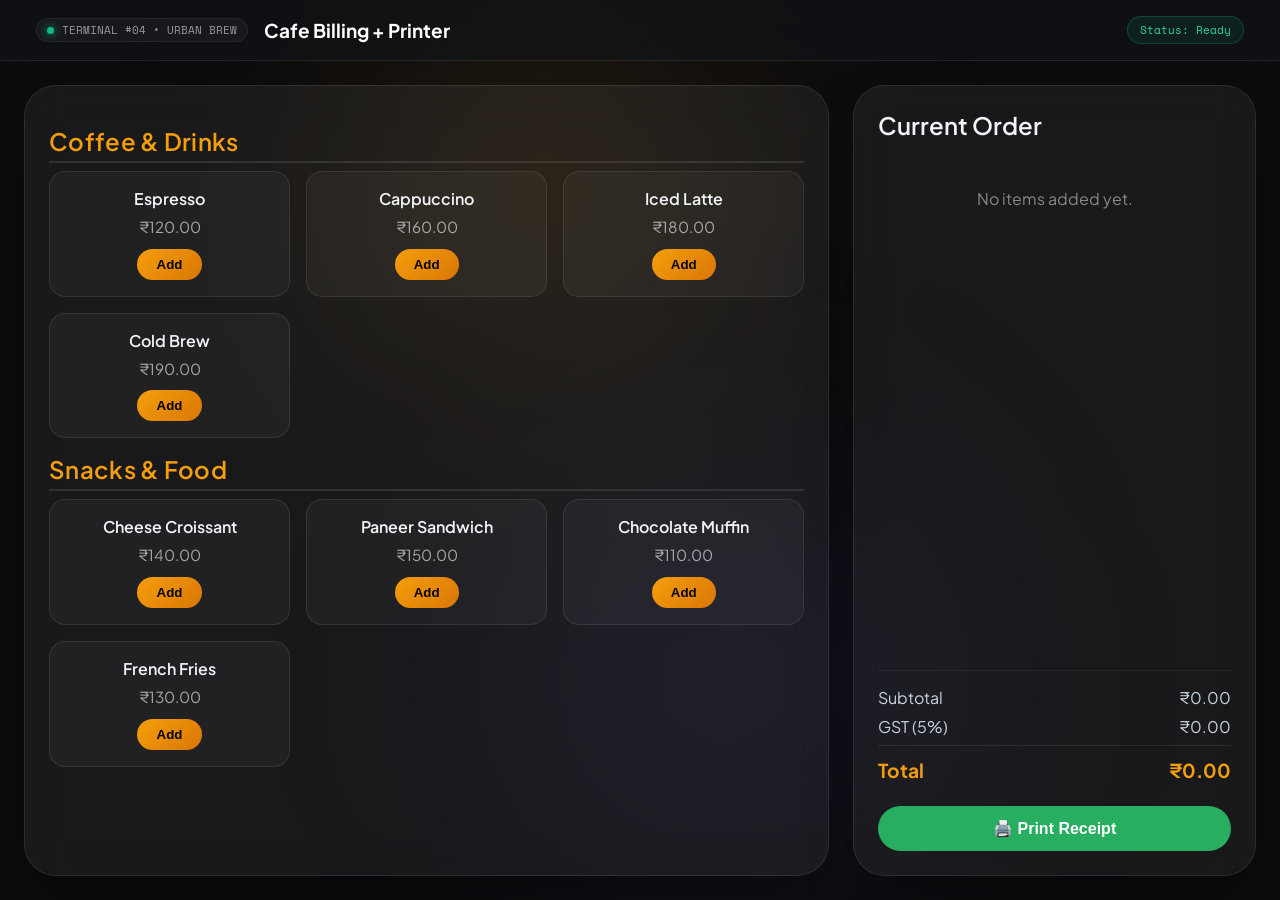
==== index.html @ a2a3bee0 "Add thermal printer simulation for receipt printing - Implemented receipt display and printing funct" ====
<!DOCTYPE html>
<html lang="en">
<head>
  <meta charset="UTF-8" />
  <meta name="viewport" content="width=device-width, initial-scale=1.0" />
  <title>Cafe Billing + Thermal Printer</title>
  <link rel="preconnect" href="https://fonts.googleapis.com" />
  <link rel="preconnect" href="https://fonts.gstatic.com" crossorigin />
  <link href="https://fonts.googleapis.com/css2?family=Courier+Prime:ital,wght@0,400;0,700;1,400&family=Plus+Jakarta+Sans:wght@400;500;600;700&family=Space+Mono:ital,wght@0,400;0,700;1,400&display=swap" rel="stylesheet" />
  <style>
    /* ===== ORIGINAL DARK GLASS THEME (from thermal printer) ===== */
    :root {
      --bg-deep: #0c0c0e;
      --glass-bg-card: rgba(255, 255, 255, 0.055);
      --glass-border: rgba(255, 255, 255, 0.09);
      --glass-border-highlight: rgba(255, 255, 255, 0.18);
      --glass-blur: blur(20px);

      --printer-surface-top: #282c37;
      --printer-surface-bottom: #14161d;
      --printer-accent-bezel: rgba(255, 255, 255, 0.12);
      --printer-slot-dark: #060709;

      --led-green: #10b981;
      --led-red: #ef4444;
      --led-amber: #f59e0b;

      --paper-bg: #fdfdfb;
      --paper-ink: #111827;
      --paper-ink-faint: #4b5563;
      --paper-width: 320px;
      --paper-shadow: 0 20px 40px -10px rgba(0, 0, 0, 0.6), 0 6px 12px rgba(0, 0, 0, 0.3);

      --accent-amber: #f59e0b;
      --accent-amber-glow: 0 10px 28px rgba(245, 158, 11, 0.28);

      --font-sans: 'Plus Jakarta Sans', sans-serif;
      --font-mono: 'Space Mono', monospace;
      --font-receipt: 'Courier Prime', 'Space Mono', monospace;
    }

    * {
      box-sizing: border-box;
      margin: 0;
      padding: 0;
    }

    html,
    body {
      width: 100%;
      min-height: 100%;
      background-color: var(--bg-deep);
      color: #f8fafc;
      font-family: var(--font-sans);
      overflow-x: hidden;
    }

    /* ===== LAYOUT ===== */
    .pos-app-container {
      min-height: 100vh;
      display: flex;
      flex-direction: column;
      background-color: var(--bg-deep);
      position: relative;
      overflow: hidden;
    }

    .ambient-glow-mesh {
      position: absolute;
      border-radius: 9999px;
      pointer-events: none;
      z-index: 0;
      filter: blur(130px);
    }
    .ambient-amber {
      top: -100px;
      left: 20%;
      width: 580px;
      height: 580px;
      background: radial-gradient(circle, rgba(245, 158, 11, 0.16) 0%, transparent 70%);
    }
    .ambient-indigo {
      bottom: -80px;
      right: 20%;
      width: 600px;
      height: 600px;
      background: radial-gradient(circle, rgba(99, 102, 241, 0.14) 0%, transparent 70%);
    }

    /* ===== HEADER ===== */
    .pos-header {
      position: relative;
      display: flex;
      align-items: center;
      justify-content: space-between;
      padding: 16px 36px;
      background: rgba(18, 20, 26, 0.55);
      backdrop-filter: var(--glass-blur);
      -webkit-backdrop-filter: var(--glass-blur);
      border-bottom: 1px solid var(--glass-border);
      z-index: 40;
      flex-wrap: wrap;
      gap: 8px;
    }
    .pos-brand {
      display: flex;
      align-items: center;
      gap: 16px;
      flex-wrap: wrap;
    }
    .terminal-badge {
      display: inline-flex;
      align-items: center;
      gap: 8px;
      font-family: var(--font-mono);
      font-size: 10.5px;
      color: rgba(255, 255, 255, 0.55);
      background: rgba(255, 255, 255, 0.04);
      padding: 3px 10px;
      border-radius: 99px;
      border: 1px solid rgba(255, 255, 255, 0.06);
    }
    .pulse-indicator {
      width: 7px;
      height: 7px;
      border-radius: 50%;
      background-color: var(--led-green);
      box-shadow: 0 0 10px var(--led-green);
      transition: background-color 0.3s, box-shadow 0.3s;
    }
    .pulse-indicator.printing {
      background-color: var(--led-amber);
      box-shadow: 0 0 14px var(--led-amber);
      animation: pulse-amber 0.5s infinite alternate;
    }
    @keyframes pulse-amber {
      0% { opacity: 0.4; transform: scale(0.8); }
      100% { opacity: 1; transform: scale(1.2); }
    }

    .pos-title {
      font-size: 19px;
      font-weight: 700;
      color: #ffffff;
    }
    .header-status-pill {
      font-family: var(--font-mono);
      font-size: 11px;
      color: #34d399;
      background: rgba(16, 185, 129, 0.1);
      border: 1px solid rgba(16, 185, 129, 0.25);
      padding: 5px 12px;
      border-radius: 99px;
      white-space: nowrap;
    }

    /* ===== MAIN WORKSPACE (two columns) ===== */
    .pos-workspace {
      position: relative;
      flex: 1;
      display: grid;
      grid-template-columns: 2fr 1fr;
      gap: 1.5rem;
      padding: 1.5rem;
      z-index: 10;
      overflow: hidden;
    }

    /* ----- MENU SECTION (glass card) ----- */
    .menu-section {
      background: var(--glass-bg-card);
      backdrop-filter: var(--glass-blur);
      -webkit-backdrop-filter: var(--glass-blur);
      border: 1px solid var(--glass-border);
      border-radius: 32px;
      padding: 1.5rem;
      box-shadow: 0 25px 60px -20px rgba(0, 0, 0, 0.5);
      overflow-y: auto;
    }

    .category-title {
      margin: 1rem 0 0.5rem 0;
      color: var(--accent-amber);
      border-bottom: 2px solid rgba(255, 255, 255, 0.1);
      padding-bottom: 0.3rem;
      font-weight: 600;
      letter-spacing: 0.3px;
    }

    .menu-grid {
      display: grid;
      grid-template-columns: repeat(auto-fill, minmax(180px, 1fr));
      gap: 1rem;
      margin-top: 0.5rem;
    }

    .menu-card {
      background: rgba(255, 255, 255, 0.04);
      border: 1px solid var(--glass-border);
      border-radius: 16px;
      padding: 1rem;
      text-align: center;
      transition: transform 0.2s, box-shadow 0.2s, background 0.2s;
    }
    .menu-card:hover {
      transform: translateY(-2px);
      background: rgba(255, 255, 255, 0.08);
      box-shadow: 0 4px 20px rgba(0, 0, 0, 0.3);
    }
    .item-name {
      font-weight: 600;
      margin-bottom: 0.5rem;
      color: #f1f5f9;
    }
    .item-price {
      color: rgba(255, 255, 255, 0.6);
      font-size: 0.95rem;
      margin-bottom: 0.8rem;
    }
    .btn-add {
      background: linear-gradient(135deg, #f59e0b 0%, #d97706 100%);
      color: #000;
      border: none;
      padding: 0.5rem 1.2rem;
      border-radius: 99px;
      cursor: pointer;
      font-weight: 700;
      transition: transform 0.15s, filter 0.2s;
    }
    .btn-add:hover {
      transform: scale(1.04);
      filter: brightness(1.1);
    }

    /* ----- BILLING SECTION (glass card) ----- */
    .billing-section {
      background: var(--glass-bg-card);
      backdrop-filter: var(--glass-blur);
      -webkit-backdrop-filter: var(--glass-blur);
      border: 1px solid var(--glass-border);
      border-radius: 32px;
      padding: 1.5rem;
      box-shadow: 0 25px 60px -20px rgba(0, 0, 0, 0.5);
      display: flex;
      flex-direction: column;
    }

    .billing-section h2 {
      color: #f1f5f9;
      font-weight: 600;
      margin-bottom: 0.5rem;
    }

    .cart-list {
      flex: 1;
      overflow-y: auto;
      margin-top: 0.5rem;
      border-bottom: 1px solid rgba(255, 255, 255, 0.06);
      padding-bottom: 0.5rem;
    }
    .cart-item {
      display: flex;
      justify-content: space-between;
      align-items: center;
      margin-bottom: 0.8rem;
      color: #e2e8f0;
    }
    .qty-controls button {
      background: rgba(255, 255, 255, 0.08);
      border: 1px solid rgba(255, 255, 255, 0.1);
      width: 28px;
      height: 28px;
      border-radius: 6px;
      cursor: pointer;
      font-weight: bold;
      color: #f1f5f9;
      transition: background 0.2s;
    }
    .qty-controls button:hover {
      background: rgba(255, 255, 255, 0.18);
    }
    .qty-controls span {
      margin: 0 0.5rem;
      font-weight: 600;
    }

    .summary {
      padding-top: 1rem;
    }
    .summary-row {
      display: flex;
      justify-content: space-between;
      margin-bottom: 0.5rem;
      color: #cbd5e1;
    }
    .summary-row.total {
      font-weight: 700;
      font-size: 1.2rem;
      color: var(--accent-amber);
      border-top: 1px solid rgba(255, 255, 255, 0.08);
      padding-top: 0.8rem;
      margin-top: 0.5rem;
    }

    .btn-checkout {
      width: 100%;
      background: #27ae60;
      color: white;
      border: none;
      padding: 0.8rem;
      border-radius: 99px;
      font-size: 1rem;
      font-weight: 700;
      cursor: pointer;
      margin-top: 1rem;
      transition: transform 0.15s, filter 0.2s;
    }
    .btn-checkout:hover {
      transform: scale(1.02);
      filter: brightness(1.1);
    }

    /* ===== PRINTER MODAL (overlay) ===== */
    .printer-modal {
      display: none;
      position: fixed;
      top: 0; left: 0;
      width: 100%; height: 100%;
      background: rgba(0, 0, 0, 0.75);
      backdrop-filter: blur(10px);
      justify-content: center;
      align-items: center;
      z-index: 1000;
      padding: 20px;
    }
    .printer-modal.active {
      display: flex;
    }

    .printer-modal-content {
      position: relative;
      max-width: 560px;
      width: 100%;
      background: var(--glass-bg-card);
      backdrop-filter: var(--glass-blur);
      border: 1px solid var(--glass-border);
      border-radius: 32px;
      padding: 24px 20px 32px;
      box-shadow: 0 30px 60px rgba(0, 0, 0, 0.8);
      display: flex;
      flex-direction: column;
      align-items: center;
      gap: 20px;
    }

    .printer-modal-close {
      align-self: flex-end;
      background: none;
      border: none;
      color: rgba(255,255,255,0.5);
      font-size: 24px;
      cursor: pointer;
      transition: color 0.2s;
      padding: 4px 10px;
    }
    .printer-modal-close:hover {
      color: #fff;
    }

    /* ===== THERMAL PRINTER HARDWARE (copied from original) ===== */
    .printer-scene {
      position: relative;
      display: flex;
      flex-direction: column;
      align-items: center;
      width: 100%;
    }
    .counter-shadow {
      position: absolute;
      top: 190px;
      width: 440px;
      height: 80px;
      background: radial-gradient(ellipse at center, rgba(0, 0, 0, 0.75) 0%, transparent 70%);
      z-index: 1;
    }

    .thermal-printer {
      position: relative;
      width: 410px;
      max-width: 100%;
      background: linear-gradient(145deg, var(--printer-surface-top) 0%, #1e2129 35%, var(--printer-surface-bottom) 100%);
      border-radius: 28px 28px 14px 14px;
      box-shadow: 0 25px 60px -10px rgba(0, 0, 0, 0.8);
      border: 1px solid var(--printer-accent-bezel);
      z-index: 10;
      transition: transform 0.05s;
    }
    .thermal-printer.is-vibrating {
      animation: printer-vibrate 0.06s infinite alternate ease-in-out;
    }
    @keyframes printer-vibrate {
      0% { transform: translate(0, 0); }
      50% { transform: translate(-0.5px, 0.5px); }
      100% { transform: translate(0.5px, -0.5px); }
    }

    .printer-top-lid {
      display: flex;
      align-items: center;
      justify-content: space-between;
      padding: 16px 24px 12px 24px;
      background: linear-gradient(180deg, rgba(255, 255, 255, 0.08) 0%, rgba(0, 0, 0, 0.4) 100%);
      border-radius: 26px 26px 0 0;
      border-bottom: 2px solid rgba(0, 0, 0, 0.6);
    }
    .printer-brand-logo {
      display: flex;
      flex-direction: column;
      gap: 1px;
    }
    .brand-name {
      font-family: var(--font-mono);
      font-size: 13px;
      font-weight: 700;
      color: #ffffff;
      letter-spacing: 0.5px;
    }
    .model-name {
      font-size: 8.5px;
      color: rgba(255, 255, 255, 0.45);
      letter-spacing: 0.3px;
    }
    .lid-release-latch {
      width: 34px;
      height: 12px;
      background: #334155;
      border-radius: 4px;
      border: 1px solid rgba(255, 255, 255, 0.15);
      cursor: pointer;
      transition: background 0.2s;
    }
    .lid-release-latch:hover {
      background: #475569;
    }

    .printer-dashboard-strip {
      display: flex;
      align-items: center;
      justify-content: space-between;
      padding: 10px 24px;
      background: rgba(0, 0, 0, 0.4);
      border-bottom: 1px solid rgba(255, 255, 255, 0.06);
    }
    .led-cluster {
      display: flex;
      align-items: center;
      gap: 16px;
    }
    .led-unit {
      display: flex;
      align-items: center;
      gap: 6px;
    }
    .led-bulb {
      width: 9px;
      height: 9px;
      border-radius: 50%;
      background: #1f242e;
      transition: background 0.25s, box-shadow 0.25s;
      flex-shrink: 0;
    }
    .led-bulb.led-power.active {
      background: var(--led-green);
      box-shadow: 0 0 12px var(--led-green);
    }
    .led-bulb.led-power.printing {
      animation: led-flash 0.3s infinite alternate;
    }
    @keyframes led-flash {
      0% { background: #10b981; box-shadow: 0 0 14px var(--led-green); }
      100% { background: #064e3b; box-shadow: none; }
    }
    .led-bulb.led-paper.active {
      background: var(--led-amber);
      box-shadow: 0 0 12px var(--led-amber);
    }
    .led-bulb.led-error.active {
      background: var(--led-red);
      box-shadow: 0 0 12px var(--led-red);
    }
    .led-label,
    .status-feed-rate {
      font-family: var(--font-mono);
      font-size: 8.5px;
      color: rgba(255, 255, 255, 0.45);
    }

    .printer-mouth-assembly {
      position: relative;
      width: 100%;
      background: #08090c;
      padding-bottom: 12px;
      border-bottom: 2px solid rgba(255, 255, 255, 0.06);
    }
    .metallic-cutter-bar {
      width: calc(100% - 32px);
      margin: 0 auto;
      height: 6px;
      background: linear-gradient(180deg, #94a3b8 0%, #334155 100%);
      border-radius: 1px;
    }
    .cutter-teeth {
      width: 100%;
      height: 2px;
      background: repeating-linear-gradient(90deg, #cbd5e1 0, #cbd5e1 2px, transparent 2px, transparent 4px);
    }
    .printer-slot-slit {
      width: calc(100% - 40px);
      margin: 0 auto;
      height: 10px;
      background: var(--printer-slot-dark);
      border-radius: 0 0 2px 2px;
    }
    .thermal-scanline {
      position: absolute;
      top: 6px;
      left: 24px;
      right: 24px;
      height: 3px;
      background: linear-gradient(90deg, transparent 0%, #38bdf8 50%, transparent 100%);
      opacity: 0;
      transition: opacity 0.15s ease;
      border-radius: 2px;
      pointer-events: none;
    }
    .thermal-scanline.active {
      opacity: 1;
      animation: scanline-sweep 0.35s infinite alternate ease-in-out;
    }
    @keyframes scanline-sweep {
      0% { transform: scaleX(0.7); opacity: 0.6; }
      100% { transform: scaleX(1); opacity: 1; }
    }

    .paper-feed-viewport {
      position: relative;
      width: 100%;
      display: flex;
      justify-content: center;
      z-index: 12;
      margin-top: -6px;
      min-height: 20px;
    }

    /* ===== THERMAL RECEIPT ===== */
    .thermal-receipt {
      position: relative;
      width: var(--paper-width);
      max-width: calc(100% - 8px);
      background-color: var(--paper-bg);
      background-image: repeating-linear-gradient(0deg, transparent, transparent 1px, rgba(0, 0, 0, 0.02) 1px, rgba(0, 0, 0, 0.02) 2px),
                        linear-gradient(to bottom, #ffffff 0%, #fdfdfb 8%, #f8f6f0 95%, #f2eee6 100%);
      color: var(--paper-ink);
      font-family: var(--font-receipt);
      box-shadow: var(--paper-shadow);
      border-radius: 0 0 4px 4px;
      overflow: hidden;
      max-height: 0;
      opacity: 0;
      transform: translateY(10px) scale(0.98);
      transition: max-height 0.9s cubic-bezier(0.34, 1.2, 0.64, 1),
                  opacity 0.7s ease-out,
                  transform 0.7s ease-out;
      cursor: pointer;
      will-change: max-height, opacity, transform;
    }
    .thermal-receipt.is-emerging {
      max-height: 900px;
      opacity: 1;
      transform: translateY(0) scale(1);
    }
    .thermal-receipt.is-complete {
      max-height: 900px;
      opacity: 1;
      transform: translateY(0) scale(1);
    }
    .thermal-receipt.torn-away {
      animation: receipt-tear-drop 0.75s cubic-bezier(0.25, 1, 0.5, 1) forwards;
    }
    @keyframes receipt-tear-drop {
      0% { transform: translateY(0) rotate(0deg) scale(1); opacity: 1; max-height: 900px; }
      100% { transform: translateY(260px) rotate(12deg) scale(0.92); opacity: 0; max-height: 0; }
    }

    .receipt-perforated-edge {
      width: 100%;
      height: 10px;
      flex-shrink: 0;
    }
    .perforation-svg {
      width: 100%;
      height: 100%;
      display: block;
    }

    .receipt-body {
      padding: 16px 18px 24px 18px;
      font-size: 11.5px;
      line-height: 1.45;
      background: var(--paper-bg);
    }

    .receipt-header {
      text-align: center;
    }
    .ascii-cup-art {
      font-family: var(--font-mono);
      font-size: 9px;
      white-space: pre;
      line-height: 1.2;
      color: #1f2937;
      margin-bottom: 2px;
    }
    .cafe-receipt-name {
      font-size: 13.5px;
      font-weight: 700;
      letter-spacing: 0.3px;
    }
    .receipt-tagline,
    .receipt-address,
    .receipt-contact {
      font-size: 9.5px;
      color: var(--paper-ink-faint);
    }
    .receipt-tagline {
      font-style: italic;
    }

    .receipt-divider {
      text-align: center;
      font-family: var(--font-mono);
      font-size: 11px;
      margin: 8px 0;
      color: #374151;
      letter-spacing: 0.5px;
    }
    .receipt-divider.double-divider,
    .receipt-divider.bold-divider {
      font-weight: 700;
    }

    .receipt-meta,
    .receipt-calculations,
    .receipt-payment,
    .receipt-items-list {
      display: flex;
      flex-direction: column;
      gap: 4px;
    }
    .meta-row,
    .calc-row,
    .pay-row,
    .receipt-items-header {
      display: flex;
      justify-content: space-between;
    }
    .receipt-items-header {
      font-weight: 700;
      font-size: 10.5px;
      text-transform: uppercase;
      letter-spacing: 0.3px;
    }
    .receipt-line-item {
      display: flex;
      justify-content: space-between;
      align-items: flex-start;
    }
    .item-details {
      flex: 1;
      padding: 0 8px;
      display: flex;
      flex-direction: column;
    }
    .item-name {
      font-weight: 600;
    }
    .item-modifiers {
      font-size: 9.5px;
      color: var(--paper-ink-faint);
      font-style: italic;
    }
    .col-qty {
      min-width: 28px;
      font-weight: 600;
    }
    .col-price {
      font-weight: 600;
      text-align: right;
      min-width: 48px;
    }
    .col-desc {
      flex: 1;
      padding: 0 8px;
    }

    .total-row {
      font-size: 13.5px;
      font-weight: 700;
    }
    .total-value {
      font-size: 14px;
    }

    .receipt-perks,
    .receipt-footer {
      text-align: center;
      margin-top: 8px;
    }
    .receipt-perks p {
      font-size: 10px;
      margin: 2px 0;
    }
    .loyalty-points {
      color: #b45309;
      font-weight: 600;
      font-size: 10.5px !important;
      margin-top: 4px !important;
    }
    .thank-you-note {
      font-weight: 700;
      font-size: 12px;
      letter-spacing: 0.5px;
    }
    .survey-prompt {
      font-size: 9.5px;
      color: var(--paper-ink-faint);
    }

    .thermal-barcode-wrap {
      display: flex;
      flex-direction: column;
      align-items: center;
      margin: 6px 0 4px;
    }
    .thermal-barcode {
      display: flex;
      height: 36px;
      gap: 2px;
      background: #ffffff;
      padding: 0 8px;
      align-items: center;
    }
    .thermal-barcode .bar {
      background: #000000;
      height: 30px;
    }
    .thermal-barcode .bar.b1 { width: 1.5px; }
    .thermal-barcode .bar.b2 { width: 3px; }
    .thermal-barcode .bar.b3 { width: 4.5px; }
    .thermal-barcode .bar.b4 { width: 6px; }
    .barcode-numbers {
      font-family: var(--font-mono);
      font-size: 9px;
      letter-spacing: 2px;
      margin-top: 2px;
    }

    .cut-indicator-line {
      font-size: 10px;
      color: #9ca3af;
      margin-top: 6px;
      font-family: var(--font-mono);
      letter-spacing: 1px;
    }

    .tear-prompt-overlay {
      position: absolute;
      bottom: 16px;
      left: 0;
      right: 0;
      display: flex;
      justify-content: center;
      opacity: 0;
      transition: opacity 0.4s ease;
      pointer-events: none;
      z-index: 5;
    }
    .thermal-receipt.is-complete .tear-prompt-overlay {
      opacity: 1;
      pointer-events: auto;
    }
    .tear-pill {
      background: rgba(15, 23, 42, 0.92);
      color: #f8fafc;
      padding: 6px 16px;
      border-radius: 99px;
      font-size: 11px;
      font-family: var(--font-sans);
      backdrop-filter: blur(6px);
      border: 1px solid rgba(255, 255, 255, 0.12);
      box-shadow: 0 4px 16px rgba(0, 0, 0, 0.3);
      transition: transform 0.2s;
    }
    .thermal-receipt.is-complete .tear-pill:hover {
      transform: scale(1.04);
      background: rgba(30, 41, 59, 0.95);
    }

    .printer-bottom-housing {
      display: flex;
      align-items: center;
      justify-content: space-between;
      padding: 12px 24px;
      background: rgba(0, 0, 0, 0.5);
      border-radius: 0 0 14px 14px;
    }
    .air-vents {
      display: flex;
      gap: 6px;
    }
    .air-vents span {
      width: 14px;
      height: 3px;
      background: rgba(0, 0, 0, 0.8);
      border-radius: 1px;
    }
    .power-switch-indicator {
      font-family: var(--font-mono);
      font-size: 9.5px;
      color: rgba(255, 255, 255, 0.45);
      display: flex;
      align-items: center;
      gap: 6px;
    }
    .switch-dot {
      width: 6px;
      height: 6px;
      border-radius: 50%;
      background: #10b981;
      display: inline-block;
      box-shadow: 0 0 8px rgba(16, 185, 129, 0.4);
    }

    /* ===== RESPONSIVE ===== */
    @media (max-width: 768px) {
      .pos-workspace {
        grid-template-columns: 1fr;
        gap: 1rem;
        padding: 1rem;
      }
      .menu-grid {
        grid-template-columns: repeat(auto-fill, minmax(140px, 1fr));
      }
    }
    @media (max-width: 600px) {
      .pos-header {
        padding: 12px 16px;
      }
      .pos-title {
        font-size: 16px;
      }
      .terminal-badge {
        font-size: 9px;
        padding: 2px 8px;
      }
      .printer-stage-area {
        padding: 20px 12px;
        border-radius: 20px;
      }
      .thermal-printer {
        width: 100%;
        border-radius: 18px 18px 10px 10px;
      }
      .printer-top-lid {
        padding: 12px 14px 10px 14px;
        border-radius: 18px 18px 0 0;
      }
      .printer-dashboard-strip {
        padding: 8px 14px;
        flex-wrap: wrap;
        gap: 4px;
      }
      .printer-mouth-assembly {
        padding-bottom: 8px;
      }
      .printer-bottom-housing {
        padding: 10px 14px;
        border-radius: 0 0 10px 10px;
      }
      .receipt-body {
        padding: 12px 12px 18px 12px;
        font-size: 10.5px;
      }
      .cafe-receipt-name {
        font-size: 12px;
      }
      .counter-shadow {
        width: 100%;
        top: 160px;
      }
      .brand-name {
        font-size: 11px;
      }
      .model-name {
        font-size: 7px;
      }
      .led-cluster {
        gap: 10px;
      }
      .paper-feed-viewport {
        min-height: 10px;
      }
      .thermal-receipt {
        width: 100%;
        max-width: calc(100% - 4px);
      }
      .receipt-divider {
        font-size: 10px;
        margin: 6px 0;
      }
      .total-row {
        font-size: 12px;
      }
      .header-status-pill {
        font-size: 9px;
        padding: 3px 10px;
      }
    }
    @media (max-width: 420px) {
      .pos-header {
        flex-direction: column;
        align-items: stretch;
        gap: 6px;
      }
      .pos-brand {
        justify-content: center;
      }
      .header-status-pill {
        text-align: center;
      }
      .printer-stage-area {
        padding: 14px 8px;
      }
      .receipt-body {
        padding: 10px 10px 14px 10px;
        font-size: 9.5px;
      }
      .receipt-line-item {
        flex-wrap: wrap;
      }
      .item-details {
        padding: 0 4px;
      }
    }
  </style>
</head>
<body>

<div class="pos-app-container">
  <!-- Ambient Glow -->
  <div class="ambient-glow-mesh ambient-amber" aria-hidden="true"></div>
  <div class="ambient-glow-mesh ambient-indigo" aria-hidden="true"></div>

  <!-- Header -->
  <header class="pos-header">
    <div class="pos-brand">
      <div class="terminal-badge">
        <span class="pulse-indicator" id="pulse-indicator"></span>
        <span>TERMINAL #04 &bull; URBAN BREW</span>
      </div>
      <h1 class="pos-title">Cafe Billing + Printer</h1>
    </div>
    <div class="header-status-pill">
      <span id="header-status-text">Status: Ready</span>
    </div>
  </header>

  <!-- Main Workspace -->
  <main class="pos-workspace">
    <!-- Menu Section -->
    <div class="menu-section">
      <h2 class="category-title">Coffee & Drinks</h2>
      <div class="menu-grid" id="drinks-grid"></div>

      <h2 class="category-title">Snacks & Food</h2>
      <div class="menu-grid" id="food-grid"></div>
    </div>

    <!-- Billing Section -->
    <div class="billing-section">
      <h2>Current Order</h2>
      <div class="cart-list" id="cart-items">
        <p style="color: #888; text-align: center; margin-top: 2rem;">No items added yet.</p>
      </div>

      <div class="summary">
        <div class="summary-row">
          <span>Subtotal</span>
          <span id="subtotal">₹0.00</span>
        </div>
        <div class="summary-row">
          <span>GST (5%)</span>
          <span id="tax">₹0.00</span>
        </div>
        <div class="summary-row total">
          <span>Total</span>
          <span id="total">₹0.00</span>
        </div>
        <button class="btn-checkout" id="print-receipt-btn">🖨️ Print Receipt</button>
      </div>
    </div>
  </main>
</div>

<!-- ===== PRINTER MODAL ===== -->
<div class="printer-modal" id="printer-modal">
  <div class="printer-modal-content">
    <button class="printer-modal-close" id="printer-modal-close">✕</button>

    <!-- Printer Scene (from original) -->
    <div class="printer-scene">
      <div class="counter-shadow"></div>
      <div class="thermal-printer" id="thermal-printer">
        <!-- Top Lid -->
        <div class="printer-top-lid">
          <div class="printer-brand-logo">
            <span class="brand-name">STAR-PRINT</span>
            <span class="model-name">TSP-654II THERMAL POS</span>
          </div>
          <div class="lid-release-latch" title="Paper Chamber Latch"></div>
        </div>

        <!-- Status LEDs -->
        <div class="printer-dashboard-strip">
          <div class="led-cluster">
            <div class="led-unit">
              <div class="led-bulb led-power active" id="led-power"></div>
              <span class="led-label">POWER</span>
            </div>
            <div class="led-unit">
              <div class="led-bulb led-error" id="led-error"></div>
              <span class="led-label">ERROR</span>
            </div>
            <div class="led-unit">
              <div class="led-bulb led-paper" id="led-paper"></div>
              <span class="led-label">FEED</span>
            </div>
          </div>
          <div class="status-feed-rate">250 mm/s</div>
        </div>

        <!-- Mouth Assembly -->
        <div class="printer-mouth-assembly">
          <div class="metallic-cutter-bar">
            <div class="cutter-teeth"></div>
          </div>
          <div class="printer-slot-slit"></div>
          <div class="thermal-scanline" id="thermal-scanline"></div>

          <div class="paper-feed-viewport">
            <article class="thermal-receipt" id="thermal-receipt" role="region" aria-label="Cafe Bill">
              <!-- Perforated edge -->
              <div class="receipt-perforated-edge">
                <svg class="perforation-svg" preserveAspectRatio="none" viewBox="0 0 300 12">
                  <path d="M0,12 L5,0 L10,12 L15,0 L20,12 L25,0 L30,12 L35,0 L40,12 L45,0 L50,12 L55,0 L60,12 L65,0 L70,12 L75,0 L80,12 L85,0 L90,12 L95,0 L100,12 L105,0 L110,12 L115,0 L120,12 L125,0 L130,12 L135,0 L140,12 L145,0 L150,12 L155,0 L160,12 L165,0 L170,12 L175,0 L180,12 L185,0 L190,12 L195,0 L200,12 L205,0 L210,12 L215,0 L220,12 L225,0 L230,12 L235,0 L240,12 L245,0 L250,12 L255,0 L260,12 L265,0 L270,12 L275,0 L280,12 L285,0 L290,12 L295,0 L300,12 Z" fill="#faf9f5"/>
                </svg>
              </div>

              <!-- Receipt Body (dynamic) -->
              <div class="receipt-body" id="receipt-body">
                <!-- Header -->
                <div class="receipt-section receipt-header">
                  <div class="ascii-cup-art" aria-hidden="true">
                    ( (
                     ) )
                    ._______.
                    |  CAFE |]
                    \_______/
                  </div>
                  <h3 class="cafe-receipt-name">URBAN BREW CAFE</h3>
                  <p class="receipt-tagline">Artisan Beans &bull; Fresh Bakes</p>
                  <p class="receipt-address">142 Artisan Boulevard, Suite 3B</p>
                  <p class="receipt-contact">Tel: (555) 839-2041 &bull; Tax ID: 88-492019</p>
                </div>

                <div class="receipt-divider double-divider">================================</div>

                <!-- Metadata -->
                <div class="receipt-section receipt-meta">
                  <div class="meta-row">
                    <span>DATE: <span id="receipt-date">2026-08-24</span></span>
                    <span>TIME: <span id="receipt-time">10:42 AM</span></span>
                  </div>
                  <div class="meta-row">
                    <span>INVOICE: #INV-<span id="receipt-invoice">8492</span></span>
                    <span>POS: #04</span>
                  </div>
                  <div class="meta-row">
                    <span>TABLE: T-07</span>
                    <span>CASHIER: Maya S.</span>
                  </div>
                </div>

                <div class="receipt-divider single-divider">--------------------------------</div>

                <!-- Items Header -->
                <div class="receipt-items-header">
                  <span class="col-qty">QTY</span>
                  <span class="col-desc">DESCRIPTION</span>
                  <span class="col-price">AMT</span>
                </div>

                <div class="receipt-divider single-divider">--------------------------------</div>

                <!-- Dynamic Items List -->
                <div class="receipt-items-list" id="receipt-items-list"></div>

                <div class="receipt-divider single-divider">--------------------------------</div>

                <!-- Calculations -->
                <div class="receipt-section receipt-calculations">
                  <div class="calc-row">
                    <span>SUBTOTAL:</span>
                    <span id="receipt-subtotal">₹0.00</span>
                  </div>
                  <div class="calc-row">
                    <span>GST (5%):</span>
                    <span id="receipt-tax">₹0.00</span>
                  </div>
                  <div class="receipt-divider bold-divider">--------------------------------</div>
                  <div class="calc-row total-row">
                    <span class="total-label">TOTAL AMOUNT:</span>
                    <span class="total-value" id="receipt-total">₹0.00</span>
                  </div>
                </div>

                <div class="receipt-divider double-divider">================================</div>

                <!-- Payment -->
                <div class="receipt-section receipt-payment">
                  <div class="pay-row">
                    <span>PAYMENT:</span>
                    <span>APPLE PAY (CONTACTLESS)</span>
                  </div>
                  <div class="pay-row">
                    <span>CARD:</span>
                    <span>VISA PLATINUM (...4028)</span>
                  </div>
                  <div class="pay-row">
                    <span>AUTH CODE:</span>
                    <span>092841</span>
                  </div>
                  <div class="pay-row approval-tag">
                    <span>STATUS:</span>
                    <strong>TRANSACTION APPROVED</strong>
                  </div>
                </div>

                <div class="receipt-divider single-divider">--------------------------------</div>

                <!-- Perks -->
                <div class="receipt-section receipt-perks">
                  <p>GUEST WIFI: <strong>UrbanBrew_5G</strong></p>
                  <p>WIFI PASSWORD: <strong>artisanbean</strong></p>
                  <p class="loyalty-points">⭐ You earned 40 Brew Points today!</p>
                </div>

                <!-- Footer & Barcode -->
                <div class="receipt-section receipt-footer">
                  <p class="thank-you-note">*** THANK YOU FOR VISITING! ***</p>
                  <p class="survey-prompt">Rate your coffee at urbanbrew.com/feedback</p>

                  <div class="thermal-barcode-wrap" aria-hidden="true">
                    <div class="thermal-barcode">
                      <span class="bar b1"></span><span class="bar b2"></span><span class="bar b1"></span><span class="bar b3"></span>
                      <span class="bar b2"></span><span class="bar b1"></span><span class="bar b4"></span><span class="bar b1"></span>
                      <span class="bar b3"></span><span class="bar b2"></span><span class="bar b1"></span><span class="bar b3"></span>
                      <span class="bar b1"></span><span class="bar b4"></span><span class="bar b2"></span><span class="bar b1"></span>
                      <span class="bar b3"></span><span class="bar b1"></span><span class="bar b2"></span><span class="bar b4"></span>
                      <span class="bar b1"></span><span class="bar b3"></span><span class="bar b2"></span><span class="bar b1"></span>
                      <span class="bar b4"></span><span class="bar b2"></span><span class="bar b1"></span><span class="bar b3"></span>
                      <span class="bar b2"></span><span class="bar b1"></span><span class="bar b4"></span><span class="bar b2"></span>
                      <span class="bar b1"></span><span class="bar b3"></span><span class="bar b2"></span><span class="bar b1"></span>
                    </div>
                    <div class="barcode-numbers">8 4 9 2 0 1 9 4 8 2 0 1 5</div>
                  </div>

                  <div class="cut-indicator-line">✂ - - - - - - - - - - - - - - ✂</div>
                </div>
              </div><!-- /.receipt-body -->

              <!-- Tear Overlay -->
              <div class="tear-prompt-overlay" id="tear-prompt-overlay">
                <div class="tear-pill">
                  <span>✂️ Click to Tear Off</span>
                </div>
              </div>
            </article>
          </div>
        </div>

        <!-- Bottom Housing -->
        <div class="printer-bottom-housing">
          <div class="air-vents">
            <span></span><span></span><span></span><span></span><span></span>
          </div>
          <div class="power-switch-indicator">
            <span class="switch-dot"></span> 24V DC
          </div>
        </div>
      </div><!-- /.thermal-printer -->
    </div><!-- /.printer-scene -->

  </div>
</div>

<script>
  // ===== MENU DATA =====
  const menu = [
    { id: 1, name: "Espresso", price: 120, category: "drinks" },
    { id: 2, name: "Cappuccino", price: 160, category: "drinks" },
    { id: 3, name: "Iced Latte", price: 180, category: "drinks" },
    { id: 4, name: "Cold Brew", price: 190, category: "drinks" },
    { id: 5, name: "Cheese Croissant", price: 140, category: "food" },
    { id: 6, name: "Paneer Sandwich", price: 150, category: "food" },
    { id: 7, name: "Chocolate Muffin", price: 110, category: "food" },
    { id: 8, name: "French Fries", price: 130, category: "food" }
  ];

  let cart = [];

  // ===== RENDER MENU =====
  function renderMenu() {
    const drinksGrid = document.getElementById("drinks-grid");
    const foodGrid = document.getElementById("food-grid");
    drinksGrid.innerHTML = '';
    foodGrid.innerHTML = '';

    menu.forEach(item => {
      const card = document.createElement("div");
      card.className = "menu-card";
      card.innerHTML = `
        <div class="item-name">${item.name}</div>
        <div class="item-price">₹${item.price.toFixed(2)}</div>
        <button class="btn-add" onclick="addToCart(${item.id})">Add</button>
      `;
      if (item.category === "drinks") {
        drinksGrid.appendChild(card);
      } else {
        foodGrid.appendChild(card);
      }
    });
  }

  // ===== CART LOGIC =====
  function addToCart(id) {
    const existing = cart.find(item => item.id === id);
    if (existing) {
      existing.qty++;
    } else {
      const menuItem = menu.find(item => item.id === id);
      cart.push({ ...menuItem, qty: 1 });
    }
    updateCart();
  }

  function changeQty(id, delta) {
    const item = cart.find(i => i.id === id);
    if (item) {
      item.qty += delta;
      if (item.qty <= 0) {
        cart = cart.filter(i => i.id !== id);
      }
    }
    updateCart();
  }

  function updateCart() {
    const cartContainer = document.getElementById("cart-items");
    cartContainer.innerHTML = "";

    if (cart.length === 0) {
      cartContainer.innerHTML = '<p style="color: #888; text-align: center; margin-top: 2rem;">No items added yet.</p>';
    } else {
      cart.forEach(item => {
        const row = document.createElement("div");
        row.className = "cart-item";
        row.innerHTML = `
          <div>
            <strong>${item.name}</strong><br>
            <small>₹${item.price} x ${item.qty}</small>
          </div>
          <div class="qty-controls">
            <button onclick="changeQty(${item.id}, -1)">-</button>
            <span>${item.qty}</span>
            <button onclick="changeQty(${item.id}, 1)">+</button>
          </div>
        `;
        cartContainer.appendChild(row);
      });
    }

    const subtotal = cart.reduce((sum, item) => sum + (item.price * item.qty), 0);
    const tax = subtotal * 0.05;
    const total = subtotal + tax;

    document.getElementById("subtotal").innerText = `₹${subtotal.toFixed(2)}`;
    document.getElementById("tax").innerText = `₹${tax.toFixed(2)}`;
    document.getElementById("total").innerText = `₹${total.toFixed(2)}`;
  }

  // ===== PRINTER SIMULATION (merged from original) =====
  const printerModal = document.getElementById('printer-modal');
  const modalClose = document.getElementById('printer-modal-close');
  const printBtn = document.getElementById('print-receipt-btn');
  const receipt = document.getElementById('thermal-receipt');
  const tearOverlay = document.getElementById('tear-prompt-overlay');
  const printer = document.getElementById('thermal-printer');
  const ledPower = document.getElementById('led-power');
  const ledPaper = document.getElementById('led-paper');
  const ledError = document.getElementById('led-error');
  const scanline = document.getElementById('thermal-scanline');
  const statusText = document.getElementById('header-status-text');
  const pulseIndicator = document.getElementById('pulse-indicator');

  let isPrinting = false;
  let isComplete = false;

  function updateStatus(text, isReady) {
    statusText.textContent = 'Status: ' + text;
    statusText.style.color = isReady ? '#34d399' : '#f59e0b';
  }

  function setLEDs(state) {
    ledPower.classList.remove('printing', 'active');
    ledPaper.classList.remove('active');
    ledError.classList.remove('active');

    if (state === 'idle') {
      ledPower.classList.add('active');
    } else if (state === 'printing') {
      ledPower.classList.add('printing');
      ledPaper.classList.add('active');
    } else if (state === 'done') {
      ledPower.classList.add('active');
    } else if (state === 'error') {
      ledError.classList.add('active');
    }
  }

  function setPulse(state) {
    if (state === 'printing') {
      pulseIndicator.classList.add('printing');
    } else {
      pulseIndicator.classList.remove('printing');
    }
  }

  function resetReceipt() {
    receipt.classList.remove('is-emerging', 'is-complete', 'torn-away');
    receipt.style.maxHeight = '0';
    receipt.style.opacity = '0';
    receipt.style.transform = 'translateY(10px) scale(0.98)';
    tearOverlay.style.opacity = '0';
  }

  // Build receipt content from cart
  function populateReceipt() {
    const itemsList = document.getElementById('receipt-items-list');
    itemsList.innerHTML = '';

    cart.forEach(item => {
      const line = document.createElement('div');
      line.className = 'receipt-line-item';
      line.innerHTML = `
        <span class="col-qty">${item.qty}x</span>
        <div class="item-details">
          <span class="item-name">${item.name}</span>
        </div>
        <span class="col-price">₹${(item.price * item.qty).toFixed(2)}</span>
      `;
      itemsList.appendChild(line);
    });

    const subtotal = cart.reduce((sum, item) => sum + (item.price * item.qty), 0);
    const tax = subtotal * 0.05;
    const total = subtotal + tax;

    document.getElementById('receipt-subtotal').textContent = `₹${subtotal.toFixed(2)}`;
    document.getElementById('receipt-tax').textContent = `₹${tax.toFixed(2)}`;
    document.getElementById('receipt-total').textContent = `₹${total.toFixed(2)}`;

    // Update date/time
    const now = new Date();
    document.getElementById('receipt-date').textContent = now.toISOString().split('T')[0];
    document.getElementById('receipt-time').textContent = now.toLocaleTimeString('en-US', { hour: '2-digit', minute: '2-digit' });
    document.getElementById('receipt-invoice').textContent = Math.floor(Math.random() * 9000 + 1000);
  }

  function printReceipt() {
    if (cart.length === 0) {
      alert('Please add items to the order first!');
      return;
    }
    if (isPrinting) return;

    // Show modal and populate receipt
    printerModal.classList.add('active');
    populateReceipt();
    resetReceipt();

    isPrinting = true;
    isComplete = false;
    printBtn.disabled = true;
    updateStatus('Printing...', false);
    setPulse('printing');
    setLEDs('printing');

    // Printer vibration & scanline
    printer.classList.add('is-vibrating');
    scanline.classList.add('active');

    // Emerge receipt
    setTimeout(() => {
      receipt.classList.add('is-emerging');
    }, 280);

    // Complete printing
    setTimeout(() => {
      printer.classList.remove('is-vibrating');
      scanline.classList.remove('active');
      setLEDs('done');
      setPulse('idle');

      receipt.classList.remove('is-emerging');
      receipt.classList.add('is-complete');
      receipt.style.maxHeight = '900px';
      receipt.style.opacity = '1';
      receipt.style.transform = 'translateY(0) scale(1)';

      tearOverlay.style.opacity = '1';
      isComplete = true;
      isPrinting = false;
      printBtn.disabled = false;
      updateStatus('Ready', true);
    }, 1600);
  }

  // Tear off receipt
  function tearReceipt(e) {
    if (!isComplete) return;
    if (receipt.classList.contains('torn-away')) return;

    receipt.classList.add('torn-away');
    tearOverlay.style.opacity = '0';
    isComplete = false;

    setTimeout(() => {
      receipt.classList.remove('is-complete', 'torn-away');
      receipt.style.maxHeight = '0';
      receipt.style.opacity = '0';
      receipt.style.transform = 'translateY(10px) scale(0.98)';
      // Close modal after tear-off
      setTimeout(() => {
        printerModal.classList.remove('active');
        // Reset cart after closing? optional, keep for now
      }, 300);
    }, 850);
  }

  // ===== EVENT LISTENERS =====
  printBtn.addEventListener('click', printReceipt);
  modalClose.addEventListener('click', () => {
    printerModal.classList.remove('active');
    // Reset receipt state
    resetReceipt();
    isComplete = false;
    isPrinting = false;
    printBtn.disabled = false;
    setLEDs('idle');
    setPulse('idle');
    updateStatus('Ready', true);
  });

  // Click on receipt or tear pill to tear
  receipt.addEventListener('click', tearReceipt);
  const tearPill = document.querySelector('.tear-pill');
  if (tearPill) {
    tearPill.addEventListener('click', (e) => {
      e.stopPropagation();
      tearReceipt(e);
    });
  }

  // Keyboard shortcut: Enter/Space to print if modal not active
  document.addEventListener('keydown', (e) => {
    if ((e.key === 'Enter' || e.key === ' ') && !e.repeat) {
      if (document.activeElement?.tagName !== 'INPUT' && !printerModal.classList.contains('active')) {
        e.preventDefault();
        if (!printBtn.disabled) printBtn.click();
      }
    }
  });

  // ===== INIT =====
  renderMenu();
  updateCart();
  resetReceipt();
  setLEDs('idle');
  updateStatus('Ready', true);
</script>

</body>
</html>
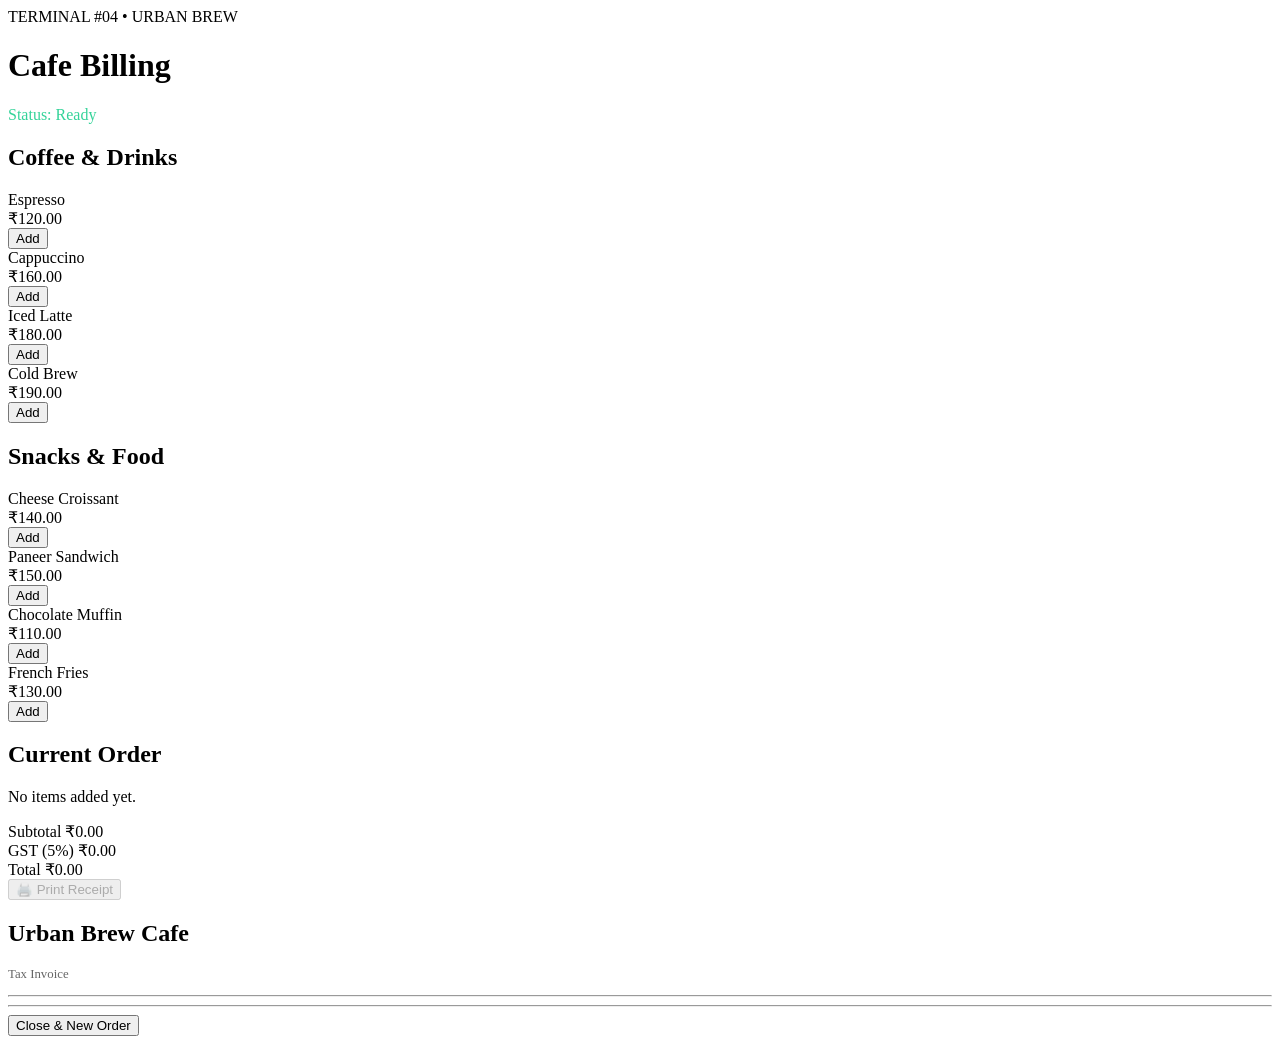
==== commit c46602fe: "Add initial HTML and configuration files for cafe billing system" ====
--- a/index.html
+++ b/index.html
@@ -3,979 +3,28 @@
 <head>
   <meta charset="UTF-8" />
   <meta name="viewport" content="width=device-width, initial-scale=1.0" />
-  <title>Cafe Billing + Thermal Printer</title>
+  <title>Urban Brew Cafe – Billing</title>
   <link rel="preconnect" href="https://fonts.googleapis.com" />
   <link rel="preconnect" href="https://fonts.gstatic.com" crossorigin />
   <link href="https://fonts.googleapis.com/css2?family=Courier+Prime:ital,wght@0,400;0,700;1,400&family=Plus+Jakarta+Sans:wght@400;500;600;700&family=Space+Mono:ital,wght@0,400;0,700;1,400&display=swap" rel="stylesheet" />
-  <style>
-    /* ===== ORIGINAL DARK GLASS THEME (from thermal printer) ===== */
-    :root {
-      --bg-deep: #0c0c0e;
-      --glass-bg-card: rgba(255, 255, 255, 0.055);
-      --glass-border: rgba(255, 255, 255, 0.09);
-      --glass-border-highlight: rgba(255, 255, 255, 0.18);
-      --glass-blur: blur(20px);
-
-      --printer-surface-top: #282c37;
-      --printer-surface-bottom: #14161d;
-      --printer-accent-bezel: rgba(255, 255, 255, 0.12);
-      --printer-slot-dark: #060709;
-
-      --led-green: #10b981;
-      --led-red: #ef4444;
-      --led-amber: #f59e0b;
-
-      --paper-bg: #fdfdfb;
-      --paper-ink: #111827;
-      --paper-ink-faint: #4b5563;
-      --paper-width: 320px;
-      --paper-shadow: 0 20px 40px -10px rgba(0, 0, 0, 0.6), 0 6px 12px rgba(0, 0, 0, 0.3);
-
-      --accent-amber: #f59e0b;
-      --accent-amber-glow: 0 10px 28px rgba(245, 158, 11, 0.28);
-
-      --font-sans: 'Plus Jakarta Sans', sans-serif;
-      --font-mono: 'Space Mono', monospace;
-      --font-receipt: 'Courier Prime', 'Space Mono', monospace;
-    }
-
-    * {
-      box-sizing: border-box;
-      margin: 0;
-      padding: 0;
-    }
-
-    html,
-    body {
-      width: 100%;
-      min-height: 100%;
-      background-color: var(--bg-deep);
-      color: #f8fafc;
-      font-family: var(--font-sans);
-      overflow-x: hidden;
-    }
-
-    /* ===== LAYOUT ===== */
-    .pos-app-container {
-      min-height: 100vh;
-      display: flex;
-      flex-direction: column;
-      background-color: var(--bg-deep);
-      position: relative;
-      overflow: hidden;
-    }
-
-    .ambient-glow-mesh {
-      position: absolute;
-      border-radius: 9999px;
-      pointer-events: none;
-      z-index: 0;
-      filter: blur(130px);
-    }
-    .ambient-amber {
-      top: -100px;
-      left: 20%;
-      width: 580px;
-      height: 580px;
-      background: radial-gradient(circle, rgba(245, 158, 11, 0.16) 0%, transparent 70%);
-    }
-    .ambient-indigo {
-      bottom: -80px;
-      right: 20%;
-      width: 600px;
-      height: 600px;
-      background: radial-gradient(circle, rgba(99, 102, 241, 0.14) 0%, transparent 70%);
-    }
-
-    /* ===== HEADER ===== */
-    .pos-header {
-      position: relative;
-      display: flex;
-      align-items: center;
-      justify-content: space-between;
-      padding: 16px 36px;
-      background: rgba(18, 20, 26, 0.55);
-      backdrop-filter: var(--glass-blur);
-      -webkit-backdrop-filter: var(--glass-blur);
-      border-bottom: 1px solid var(--glass-border);
-      z-index: 40;
-      flex-wrap: wrap;
-      gap: 8px;
-    }
-    .pos-brand {
-      display: flex;
-      align-items: center;
-      gap: 16px;
-      flex-wrap: wrap;
-    }
-    .terminal-badge {
-      display: inline-flex;
-      align-items: center;
-      gap: 8px;
-      font-family: var(--font-mono);
-      font-size: 10.5px;
-      color: rgba(255, 255, 255, 0.55);
-      background: rgba(255, 255, 255, 0.04);
-      padding: 3px 10px;
-      border-radius: 99px;
-      border: 1px solid rgba(255, 255, 255, 0.06);
-    }
-    .pulse-indicator {
-      width: 7px;
-      height: 7px;
-      border-radius: 50%;
-      background-color: var(--led-green);
-      box-shadow: 0 0 10px var(--led-green);
-      transition: background-color 0.3s, box-shadow 0.3s;
-    }
-    .pulse-indicator.printing {
-      background-color: var(--led-amber);
-      box-shadow: 0 0 14px var(--led-amber);
-      animation: pulse-amber 0.5s infinite alternate;
-    }
-    @keyframes pulse-amber {
-      0% { opacity: 0.4; transform: scale(0.8); }
-      100% { opacity: 1; transform: scale(1.2); }
-    }
-
-    .pos-title {
-      font-size: 19px;
-      font-weight: 700;
-      color: #ffffff;
-    }
-    .header-status-pill {
-      font-family: var(--font-mono);
-      font-size: 11px;
-      color: #34d399;
-      background: rgba(16, 185, 129, 0.1);
-      border: 1px solid rgba(16, 185, 129, 0.25);
-      padding: 5px 12px;
-      border-radius: 99px;
-      white-space: nowrap;
-    }
-
-    /* ===== MAIN WORKSPACE (two columns) ===== */
-    .pos-workspace {
-      position: relative;
-      flex: 1;
-      display: grid;
-      grid-template-columns: 2fr 1fr;
-      gap: 1.5rem;
-      padding: 1.5rem;
-      z-index: 10;
-      overflow: hidden;
-    }
-
-    /* ----- MENU SECTION (glass card) ----- */
-    .menu-section {
-      background: var(--glass-bg-card);
-      backdrop-filter: var(--glass-blur);
-      -webkit-backdrop-filter: var(--glass-blur);
-      border: 1px solid var(--glass-border);
-      border-radius: 32px;
-      padding: 1.5rem;
-      box-shadow: 0 25px 60px -20px rgba(0, 0, 0, 0.5);
-      overflow-y: auto;
-    }
-
-    .category-title {
-      margin: 1rem 0 0.5rem 0;
-      color: var(--accent-amber);
-      border-bottom: 2px solid rgba(255, 255, 255, 0.1);
-      padding-bottom: 0.3rem;
-      font-weight: 600;
-      letter-spacing: 0.3px;
-    }
-
-    .menu-grid {
-      display: grid;
-      grid-template-columns: repeat(auto-fill, minmax(180px, 1fr));
-      gap: 1rem;
-      margin-top: 0.5rem;
-    }
-
-    .menu-card {
-      background: rgba(255, 255, 255, 0.04);
-      border: 1px solid var(--glass-border);
-      border-radius: 16px;
-      padding: 1rem;
-      text-align: center;
-      transition: transform 0.2s, box-shadow 0.2s, background 0.2s;
-    }
-    .menu-card:hover {
-      transform: translateY(-2px);
-      background: rgba(255, 255, 255, 0.08);
-      box-shadow: 0 4px 20px rgba(0, 0, 0, 0.3);
-    }
-    .item-name {
-      font-weight: 600;
-      margin-bottom: 0.5rem;
-      color: #f1f5f9;
-    }
-    .item-price {
-      color: rgba(255, 255, 255, 0.6);
-      font-size: 0.95rem;
-      margin-bottom: 0.8rem;
-    }
-    .btn-add {
-      background: linear-gradient(135deg, #f59e0b 0%, #d97706 100%);
-      color: #000;
-      border: none;
-      padding: 0.5rem 1.2rem;
-      border-radius: 99px;
-      cursor: pointer;
-      font-weight: 700;
-      transition: transform 0.15s, filter 0.2s;
-    }
-    .btn-add:hover {
-      transform: scale(1.04);
-      filter: brightness(1.1);
-    }
-
-    /* ----- BILLING SECTION (glass card) ----- */
-    .billing-section {
-      background: var(--glass-bg-card);
-      backdrop-filter: var(--glass-blur);
-      -webkit-backdrop-filter: var(--glass-blur);
-      border: 1px solid var(--glass-border);
-      border-radius: 32px;
-      padding: 1.5rem;
-      box-shadow: 0 25px 60px -20px rgba(0, 0, 0, 0.5);
-      display: flex;
-      flex-direction: column;
-    }
-
-    .billing-section h2 {
-      color: #f1f5f9;
-      font-weight: 600;
-      margin-bottom: 0.5rem;
-    }
-
-    .cart-list {
-      flex: 1;
-      overflow-y: auto;
-      margin-top: 0.5rem;
-      border-bottom: 1px solid rgba(255, 255, 255, 0.06);
-      padding-bottom: 0.5rem;
-    }
-    .cart-item {
-      display: flex;
-      justify-content: space-between;
-      align-items: center;
-      margin-bottom: 0.8rem;
-      color: #e2e8f0;
-    }
-    .qty-controls button {
-      background: rgba(255, 255, 255, 0.08);
-      border: 1px solid rgba(255, 255, 255, 0.1);
-      width: 28px;
-      height: 28px;
-      border-radius: 6px;
-      cursor: pointer;
-      font-weight: bold;
-      color: #f1f5f9;
-      transition: background 0.2s;
-    }
-    .qty-controls button:hover {
-      background: rgba(255, 255, 255, 0.18);
-    }
-    .qty-controls span {
-      margin: 0 0.5rem;
-      font-weight: 600;
-    }
-
-    .summary {
-      padding-top: 1rem;
-    }
-    .summary-row {
-      display: flex;
-      justify-content: space-between;
-      margin-bottom: 0.5rem;
-      color: #cbd5e1;
-    }
-    .summary-row.total {
-      font-weight: 700;
-      font-size: 1.2rem;
-      color: var(--accent-amber);
-      border-top: 1px solid rgba(255, 255, 255, 0.08);
-      padding-top: 0.8rem;
-      margin-top: 0.5rem;
-    }
-
-    .btn-checkout {
-      width: 100%;
-      background: #27ae60;
-      color: white;
-      border: none;
-      padding: 0.8rem;
-      border-radius: 99px;
-      font-size: 1rem;
-      font-weight: 700;
-      cursor: pointer;
-      margin-top: 1rem;
-      transition: transform 0.15s, filter 0.2s;
-    }
-    .btn-checkout:hover {
-      transform: scale(1.02);
-      filter: brightness(1.1);
-    }
-
-    /* ===== PRINTER MODAL (overlay) ===== */
-    .printer-modal {
-      display: none;
-      position: fixed;
-      top: 0; left: 0;
-      width: 100%; height: 100%;
-      background: rgba(0, 0, 0, 0.75);
-      backdrop-filter: blur(10px);
-      justify-content: center;
-      align-items: center;
-      z-index: 1000;
-      padding: 20px;
-    }
-    .printer-modal.active {
-      display: flex;
-    }
-
-    .printer-modal-content {
-      position: relative;
-      max-width: 560px;
-      width: 100%;
-      background: var(--glass-bg-card);
-      backdrop-filter: var(--glass-blur);
-      border: 1px solid var(--glass-border);
-      border-radius: 32px;
-      padding: 24px 20px 32px;
-      box-shadow: 0 30px 60px rgba(0, 0, 0, 0.8);
-      display: flex;
-      flex-direction: column;
-      align-items: center;
-      gap: 20px;
-    }
-
-    .printer-modal-close {
-      align-self: flex-end;
-      background: none;
-      border: none;
-      color: rgba(255,255,255,0.5);
-      font-size: 24px;
-      cursor: pointer;
-      transition: color 0.2s;
-      padding: 4px 10px;
-    }
-    .printer-modal-close:hover {
-      color: #fff;
-    }
-
-    /* ===== THERMAL PRINTER HARDWARE (copied from original) ===== */
-    .printer-scene {
-      position: relative;
-      display: flex;
-      flex-direction: column;
-      align-items: center;
-      width: 100%;
-    }
-    .counter-shadow {
-      position: absolute;
-      top: 190px;
-      width: 440px;
-      height: 80px;
-      background: radial-gradient(ellipse at center, rgba(0, 0, 0, 0.75) 0%, transparent 70%);
-      z-index: 1;
-    }
-
-    .thermal-printer {
-      position: relative;
-      width: 410px;
-      max-width: 100%;
-      background: linear-gradient(145deg, var(--printer-surface-top) 0%, #1e2129 35%, var(--printer-surface-bottom) 100%);
-      border-radius: 28px 28px 14px 14px;
-      box-shadow: 0 25px 60px -10px rgba(0, 0, 0, 0.8);
-      border: 1px solid var(--printer-accent-bezel);
-      z-index: 10;
-      transition: transform 0.05s;
-    }
-    .thermal-printer.is-vibrating {
-      animation: printer-vibrate 0.06s infinite alternate ease-in-out;
-    }
-    @keyframes printer-vibrate {
-      0% { transform: translate(0, 0); }
-      50% { transform: translate(-0.5px, 0.5px); }
-      100% { transform: translate(0.5px, -0.5px); }
-    }
-
-    .printer-top-lid {
-      display: flex;
-      align-items: center;
-      justify-content: space-between;
-      padding: 16px 24px 12px 24px;
-      background: linear-gradient(180deg, rgba(255, 255, 255, 0.08) 0%, rgba(0, 0, 0, 0.4) 100%);
-      border-radius: 26px 26px 0 0;
-      border-bottom: 2px solid rgba(0, 0, 0, 0.6);
-    }
-    .printer-brand-logo {
-      display: flex;
-      flex-direction: column;
-      gap: 1px;
-    }
-    .brand-name {
-      font-family: var(--font-mono);
-      font-size: 13px;
-      font-weight: 700;
-      color: #ffffff;
-      letter-spacing: 0.5px;
-    }
-    .model-name {
-      font-size: 8.5px;
-      color: rgba(255, 255, 255, 0.45);
-      letter-spacing: 0.3px;
-    }
-    .lid-release-latch {
-      width: 34px;
-      height: 12px;
-      background: #334155;
-      border-radius: 4px;
-      border: 1px solid rgba(255, 255, 255, 0.15);
-      cursor: pointer;
-      transition: background 0.2s;
-    }
-    .lid-release-latch:hover {
-      background: #475569;
-    }
-
-    .printer-dashboard-strip {
-      display: flex;
-      align-items: center;
-      justify-content: space-between;
-      padding: 10px 24px;
-      background: rgba(0, 0, 0, 0.4);
-      border-bottom: 1px solid rgba(255, 255, 255, 0.06);
-    }
-    .led-cluster {
-      display: flex;
-      align-items: center;
-      gap: 16px;
-    }
-    .led-unit {
-      display: flex;
-      align-items: center;
-      gap: 6px;
-    }
-    .led-bulb {
-      width: 9px;
-      height: 9px;
-      border-radius: 50%;
-      background: #1f242e;
-      transition: background 0.25s, box-shadow 0.25s;
-      flex-shrink: 0;
-    }
-    .led-bulb.led-power.active {
-      background: var(--led-green);
-      box-shadow: 0 0 12px var(--led-green);
-    }
-    .led-bulb.led-power.printing {
-      animation: led-flash 0.3s infinite alternate;
-    }
-    @keyframes led-flash {
-      0% { background: #10b981; box-shadow: 0 0 14px var(--led-green); }
-      100% { background: #064e3b; box-shadow: none; }
-    }
-    .led-bulb.led-paper.active {
-      background: var(--led-amber);
-      box-shadow: 0 0 12px var(--led-amber);
-    }
-    .led-bulb.led-error.active {
-      background: var(--led-red);
-      box-shadow: 0 0 12px var(--led-red);
-    }
-    .led-label,
-    .status-feed-rate {
-      font-family: var(--font-mono);
-      font-size: 8.5px;
-      color: rgba(255, 255, 255, 0.45);
-    }
-
-    .printer-mouth-assembly {
-      position: relative;
-      width: 100%;
-      background: #08090c;
-      padding-bottom: 12px;
-      border-bottom: 2px solid rgba(255, 255, 255, 0.06);
-    }
-    .metallic-cutter-bar {
-      width: calc(100% - 32px);
-      margin: 0 auto;
-      height: 6px;
-      background: linear-gradient(180deg, #94a3b8 0%, #334155 100%);
-      border-radius: 1px;
-    }
-    .cutter-teeth {
-      width: 100%;
-      height: 2px;
-      background: repeating-linear-gradient(90deg, #cbd5e1 0, #cbd5e1 2px, transparent 2px, transparent 4px);
-    }
-    .printer-slot-slit {
-      width: calc(100% - 40px);
-      margin: 0 auto;
-      height: 10px;
-      background: var(--printer-slot-dark);
-      border-radius: 0 0 2px 2px;
-    }
-    .thermal-scanline {
-      position: absolute;
-      top: 6px;
-      left: 24px;
-      right: 24px;
-      height: 3px;
-      background: linear-gradient(90deg, transparent 0%, #38bdf8 50%, transparent 100%);
-      opacity: 0;
-      transition: opacity 0.15s ease;
-      border-radius: 2px;
-      pointer-events: none;
-    }
-    .thermal-scanline.active {
-      opacity: 1;
-      animation: scanline-sweep 0.35s infinite alternate ease-in-out;
-    }
-    @keyframes scanline-sweep {
-      0% { transform: scaleX(0.7); opacity: 0.6; }
-      100% { transform: scaleX(1); opacity: 1; }
-    }
-
-    .paper-feed-viewport {
-      position: relative;
-      width: 100%;
-      display: flex;
-      justify-content: center;
-      z-index: 12;
-      margin-top: -6px;
-      min-height: 20px;
-    }
-
-    /* ===== THERMAL RECEIPT ===== */
-    .thermal-receipt {
-      position: relative;
-      width: var(--paper-width);
-      max-width: calc(100% - 8px);
-      background-color: var(--paper-bg);
-      background-image: repeating-linear-gradient(0deg, transparent, transparent 1px, rgba(0, 0, 0, 0.02) 1px, rgba(0, 0, 0, 0.02) 2px),
-                        linear-gradient(to bottom, #ffffff 0%, #fdfdfb 8%, #f8f6f0 95%, #f2eee6 100%);
-      color: var(--paper-ink);
-      font-family: var(--font-receipt);
-      box-shadow: var(--paper-shadow);
-      border-radius: 0 0 4px 4px;
-      overflow: hidden;
-      max-height: 0;
-      opacity: 0;
-      transform: translateY(10px) scale(0.98);
-      transition: max-height 0.9s cubic-bezier(0.34, 1.2, 0.64, 1),
-                  opacity 0.7s ease-out,
-                  transform 0.7s ease-out;
-      cursor: pointer;
-      will-change: max-height, opacity, transform;
-    }
-    .thermal-receipt.is-emerging {
-      max-height: 900px;
-      opacity: 1;
-      transform: translateY(0) scale(1);
-    }
-    .thermal-receipt.is-complete {
-      max-height: 900px;
-      opacity: 1;
-      transform: translateY(0) scale(1);
-    }
-    .thermal-receipt.torn-away {
-      animation: receipt-tear-drop 0.75s cubic-bezier(0.25, 1, 0.5, 1) forwards;
-    }
-    @keyframes receipt-tear-drop {
-      0% { transform: translateY(0) rotate(0deg) scale(1); opacity: 1; max-height: 900px; }
-      100% { transform: translateY(260px) rotate(12deg) scale(0.92); opacity: 0; max-height: 0; }
-    }
-
-    .receipt-perforated-edge {
-      width: 100%;
-      height: 10px;
-      flex-shrink: 0;
-    }
-    .perforation-svg {
-      width: 100%;
-      height: 100%;
-      display: block;
-    }
-
-    .receipt-body {
-      padding: 16px 18px 24px 18px;
-      font-size: 11.5px;
-      line-height: 1.45;
-      background: var(--paper-bg);
-    }
-
-    .receipt-header {
-      text-align: center;
-    }
-    .ascii-cup-art {
-      font-family: var(--font-mono);
-      font-size: 9px;
-      white-space: pre;
-      line-height: 1.2;
-      color: #1f2937;
-      margin-bottom: 2px;
-    }
-    .cafe-receipt-name {
-      font-size: 13.5px;
-      font-weight: 700;
-      letter-spacing: 0.3px;
-    }
-    .receipt-tagline,
-    .receipt-address,
-    .receipt-contact {
-      font-size: 9.5px;
-      color: var(--paper-ink-faint);
-    }
-    .receipt-tagline {
-      font-style: italic;
-    }
-
-    .receipt-divider {
-      text-align: center;
-      font-family: var(--font-mono);
-      font-size: 11px;
-      margin: 8px 0;
-      color: #374151;
-      letter-spacing: 0.5px;
-    }
-    .receipt-divider.double-divider,
-    .receipt-divider.bold-divider {
-      font-weight: 700;
-    }
-
-    .receipt-meta,
-    .receipt-calculations,
-    .receipt-payment,
-    .receipt-items-list {
-      display: flex;
-      flex-direction: column;
-      gap: 4px;
-    }
-    .meta-row,
-    .calc-row,
-    .pay-row,
-    .receipt-items-header {
-      display: flex;
-      justify-content: space-between;
-    }
-    .receipt-items-header {
-      font-weight: 700;
-      font-size: 10.5px;
-      text-transform: uppercase;
-      letter-spacing: 0.3px;
-    }
-    .receipt-line-item {
-      display: flex;
-      justify-content: space-between;
-      align-items: flex-start;
-    }
-    .item-details {
-      flex: 1;
-      padding: 0 8px;
-      display: flex;
-      flex-direction: column;
-    }
-    .item-name {
-      font-weight: 600;
-    }
-    .item-modifiers {
-      font-size: 9.5px;
-      color: var(--paper-ink-faint);
-      font-style: italic;
-    }
-    .col-qty {
-      min-width: 28px;
-      font-weight: 600;
-    }
-    .col-price {
-      font-weight: 600;
-      text-align: right;
-      min-width: 48px;
-    }
-    .col-desc {
-      flex: 1;
-      padding: 0 8px;
-    }
-
-    .total-row {
-      font-size: 13.5px;
-      font-weight: 700;
-    }
-    .total-value {
-      font-size: 14px;
-    }
-
-    .receipt-perks,
-    .receipt-footer {
-      text-align: center;
-      margin-top: 8px;
-    }
-    .receipt-perks p {
-      font-size: 10px;
-      margin: 2px 0;
-    }
-    .loyalty-points {
-      color: #b45309;
-      font-weight: 600;
-      font-size: 10.5px !important;
-      margin-top: 4px !important;
-    }
-    .thank-you-note {
-      font-weight: 700;
-      font-size: 12px;
-      letter-spacing: 0.5px;
-    }
-    .survey-prompt {
-      font-size: 9.5px;
-      color: var(--paper-ink-faint);
-    }
-
-    .thermal-barcode-wrap {
-      display: flex;
-      flex-direction: column;
-      align-items: center;
-      margin: 6px 0 4px;
-    }
-    .thermal-barcode {
-      display: flex;
-      height: 36px;
-      gap: 2px;
-      background: #ffffff;
-      padding: 0 8px;
-      align-items: center;
-    }
-    .thermal-barcode .bar {
-      background: #000000;
-      height: 30px;
-    }
-    .thermal-barcode .bar.b1 { width: 1.5px; }
-    .thermal-barcode .bar.b2 { width: 3px; }
-    .thermal-barcode .bar.b3 { width: 4.5px; }
-    .thermal-barcode .bar.b4 { width: 6px; }
-    .barcode-numbers {
-      font-family: var(--font-mono);
-      font-size: 9px;
-      letter-spacing: 2px;
-      margin-top: 2px;
-    }
-
-    .cut-indicator-line {
-      font-size: 10px;
-      color: #9ca3af;
-      margin-top: 6px;
-      font-family: var(--font-mono);
-      letter-spacing: 1px;
-    }
-
-    .tear-prompt-overlay {
-      position: absolute;
-      bottom: 16px;
-      left: 0;
-      right: 0;
-      display: flex;
-      justify-content: center;
-      opacity: 0;
-      transition: opacity 0.4s ease;
-      pointer-events: none;
-      z-index: 5;
-    }
-    .thermal-receipt.is-complete .tear-prompt-overlay {
-      opacity: 1;
-      pointer-events: auto;
-    }
-    .tear-pill {
-      background: rgba(15, 23, 42, 0.92);
-      color: #f8fafc;
-      padding: 6px 16px;
-      border-radius: 99px;
-      font-size: 11px;
-      font-family: var(--font-sans);
-      backdrop-filter: blur(6px);
-      border: 1px solid rgba(255, 255, 255, 0.12);
-      box-shadow: 0 4px 16px rgba(0, 0, 0, 0.3);
-      transition: transform 0.2s;
-    }
-    .thermal-receipt.is-complete .tear-pill:hover {
-      transform: scale(1.04);
-      background: rgba(30, 41, 59, 0.95);
-    }
-
-    .printer-bottom-housing {
-      display: flex;
-      align-items: center;
-      justify-content: space-between;
-      padding: 12px 24px;
-      background: rgba(0, 0, 0, 0.5);
-      border-radius: 0 0 14px 14px;
-    }
-    .air-vents {
-      display: flex;
-      gap: 6px;
-    }
-    .air-vents span {
-      width: 14px;
-      height: 3px;
-      background: rgba(0, 0, 0, 0.8);
-      border-radius: 1px;
-    }
-    .power-switch-indicator {
-      font-family: var(--font-mono);
-      font-size: 9.5px;
-      color: rgba(255, 255, 255, 0.45);
-      display: flex;
-      align-items: center;
-      gap: 6px;
-    }
-    .switch-dot {
-      width: 6px;
-      height: 6px;
-      border-radius: 50%;
-      background: #10b981;
-      display: inline-block;
-      box-shadow: 0 0 8px rgba(16, 185, 129, 0.4);
-    }
-
-    /* ===== RESPONSIVE ===== */
-    @media (max-width: 768px) {
-      .pos-workspace {
-        grid-template-columns: 1fr;
-        gap: 1rem;
-        padding: 1rem;
-      }
-      .menu-grid {
-        grid-template-columns: repeat(auto-fill, minmax(140px, 1fr));
-      }
-    }
-    @media (max-width: 600px) {
-      .pos-header {
-        padding: 12px 16px;
-      }
-      .pos-title {
-        font-size: 16px;
-      }
-      .terminal-badge {
-        font-size: 9px;
-        padding: 2px 8px;
-      }
-      .printer-stage-area {
-        padding: 20px 12px;
-        border-radius: 20px;
-      }
-      .thermal-printer {
-        width: 100%;
-        border-radius: 18px 18px 10px 10px;
-      }
-      .printer-top-lid {
-        padding: 12px 14px 10px 14px;
-        border-radius: 18px 18px 0 0;
-      }
-      .printer-dashboard-strip {
-        padding: 8px 14px;
-        flex-wrap: wrap;
-        gap: 4px;
-      }
-      .printer-mouth-assembly {
-        padding-bottom: 8px;
-      }
-      .printer-bottom-housing {
-        padding: 10px 14px;
-        border-radius: 0 0 10px 10px;
-      }
-      .receipt-body {
-        padding: 12px 12px 18px 12px;
-        font-size: 10.5px;
-      }
-      .cafe-receipt-name {
-        font-size: 12px;
-      }
-      .counter-shadow {
-        width: 100%;
-        top: 160px;
-      }
-      .brand-name {
-        font-size: 11px;
-      }
-      .model-name {
-        font-size: 7px;
-      }
-      .led-cluster {
-        gap: 10px;
-      }
-      .paper-feed-viewport {
-        min-height: 10px;
-      }
-      .thermal-receipt {
-        width: 100%;
-        max-width: calc(100% - 4px);
-      }
-      .receipt-divider {
-        font-size: 10px;
-        margin: 6px 0;
-      }
-      .total-row {
-        font-size: 12px;
-      }
-      .header-status-pill {
-        font-size: 9px;
-        padding: 3px 10px;
-      }
-    }
-    @media (max-width: 420px) {
-      .pos-header {
-        flex-direction: column;
-        align-items: stretch;
-        gap: 6px;
-      }
-      .pos-brand {
-        justify-content: center;
-      }
-      .header-status-pill {
-        text-align: center;
-      }
-      .printer-stage-area {
-        padding: 14px 8px;
-      }
-      .receipt-body {
-        padding: 10px 10px 14px 10px;
-        font-size: 9.5px;
-      }
-      .receipt-line-item {
-        flex-wrap: wrap;
-      }
-      .item-details {
-        padding: 0 4px;
-      }
-    }
-  </style>
+  <link rel="stylesheet" href="billing.css" />
 </head>
 <body>
 
 <div class="pos-app-container">
-  <!-- Ambient Glow -->
-  <div class="ambient-glow-mesh ambient-amber" aria-hidden="true"></div>
-  <div class="ambient-glow-mesh ambient-indigo" aria-hidden="true"></div>
-
-  <!-- Header -->
   <header class="pos-header">
     <div class="pos-brand">
       <div class="terminal-badge">
         <span class="pulse-indicator" id="pulse-indicator"></span>
         <span>TERMINAL #04 &bull; URBAN BREW</span>
       </div>
-      <h1 class="pos-title">Cafe Billing + Printer</h1>
+      <h1 class="pos-title">Cafe Billing</h1>
     </div>
     <div class="header-status-pill">
-      <span id="header-status-text">Status: Ready</span>
+      <span id="header-status">Status: Ready</span>
     </div>
   </header>
 
-  <!-- Main Workspace -->
   <main class="pos-workspace">
     <!-- Menu Section -->
     <div class="menu-section">
@@ -986,11 +35,11 @@
       <div class="menu-grid" id="food-grid"></div>
     </div>
 
-    <!-- Billing Section -->
+    <!-- Billing / Cart Section -->
     <div class="billing-section">
       <h2>Current Order</h2>
       <div class="cart-list" id="cart-items">
-        <p style="color: #888; text-align: center; margin-top: 2rem;">No items added yet.</p>
+        <p class="empty-cart-msg">No items added yet.</p>
       </div>
 
       <div class="summary">
@@ -1006,509 +55,24 @@
           <span>Total</span>
           <span id="total">₹0.00</span>
         </div>
-        <button class="btn-checkout" id="print-receipt-btn">🖨️ Print Receipt</button>
+        <button class="btn-checkout" id="print-receipt-btn" onclick="printReceipt()">🖨️ Print Receipt</button>
       </div>
     </div>
   </main>
 </div>
 
-<!-- ===== PRINTER MODAL ===== -->
-<div class="printer-modal" id="printer-modal">
-  <div class="printer-modal-content">
-    <button class="printer-modal-close" id="printer-modal-close">✕</button>
-
-    <!-- Printer Scene (from original) -->
-    <div class="printer-scene">
-      <div class="counter-shadow"></div>
-      <div class="thermal-printer" id="thermal-printer">
-        <!-- Top Lid -->
-        <div class="printer-top-lid">
-          <div class="printer-brand-logo">
-            <span class="brand-name">STAR-PRINT</span>
-            <span class="model-name">TSP-654II THERMAL POS</span>
-          </div>
-          <div class="lid-release-latch" title="Paper Chamber Latch"></div>
-        </div>
-
-        <!-- Status LEDs -->
-        <div class="printer-dashboard-strip">
-          <div class="led-cluster">
-            <div class="led-unit">
-              <div class="led-bulb led-power active" id="led-power"></div>
-              <span class="led-label">POWER</span>
-            </div>
-            <div class="led-unit">
-              <div class="led-bulb led-error" id="led-error"></div>
-              <span class="led-label">ERROR</span>
-            </div>
-            <div class="led-unit">
-              <div class="led-bulb led-paper" id="led-paper"></div>
-              <span class="led-label">FEED</span>
-            </div>
-          </div>
-          <div class="status-feed-rate">250 mm/s</div>
-        </div>
-
-        <!-- Mouth Assembly -->
-        <div class="printer-mouth-assembly">
-          <div class="metallic-cutter-bar">
-            <div class="cutter-teeth"></div>
-          </div>
-          <div class="printer-slot-slit"></div>
-          <div class="thermal-scanline" id="thermal-scanline"></div>
-
-          <div class="paper-feed-viewport">
-            <article class="thermal-receipt" id="thermal-receipt" role="region" aria-label="Cafe Bill">
-              <!-- Perforated edge -->
-              <div class="receipt-perforated-edge">
-                <svg class="perforation-svg" preserveAspectRatio="none" viewBox="0 0 300 12">
-                  <path d="M0,12 L5,0 L10,12 L15,0 L20,12 L25,0 L30,12 L35,0 L40,12 L45,0 L50,12 L55,0 L60,12 L65,0 L70,12 L75,0 L80,12 L85,0 L90,12 L95,0 L100,12 L105,0 L110,12 L115,0 L120,12 L125,0 L130,12 L135,0 L140,12 L145,0 L150,12 L155,0 L160,12 L165,0 L170,12 L175,0 L180,12 L185,0 L190,12 L195,0 L200,12 L205,0 L210,12 L215,0 L220,12 L225,0 L230,12 L235,0 L240,12 L245,0 L250,12 L255,0 L260,12 L265,0 L270,12 L275,0 L280,12 L285,0 L290,12 L295,0 L300,12 Z" fill="#faf9f5"/>
-                </svg>
-              </div>
-
-              <!-- Receipt Body (dynamic) -->
-              <div class="receipt-body" id="receipt-body">
-                <!-- Header -->
-                <div class="receipt-section receipt-header">
-                  <div class="ascii-cup-art" aria-hidden="true">
-                    ( (
-                     ) )
-                    ._______.
-                    |  CAFE |]
-                    \_______/
-                  </div>
-                  <h3 class="cafe-receipt-name">URBAN BREW CAFE</h3>
-                  <p class="receipt-tagline">Artisan Beans &bull; Fresh Bakes</p>
-                  <p class="receipt-address">142 Artisan Boulevard, Suite 3B</p>
-                  <p class="receipt-contact">Tel: (555) 839-2041 &bull; Tax ID: 88-492019</p>
-                </div>
-
-                <div class="receipt-divider double-divider">================================</div>
-
-                <!-- Metadata -->
-                <div class="receipt-section receipt-meta">
-                  <div class="meta-row">
-                    <span>DATE: <span id="receipt-date">2026-08-24</span></span>
-                    <span>TIME: <span id="receipt-time">10:42 AM</span></span>
-                  </div>
-                  <div class="meta-row">
-                    <span>INVOICE: #INV-<span id="receipt-invoice">8492</span></span>
-                    <span>POS: #04</span>
-                  </div>
-                  <div class="meta-row">
-                    <span>TABLE: T-07</span>
-                    <span>CASHIER: Maya S.</span>
-                  </div>
-                </div>
-
-                <div class="receipt-divider single-divider">--------------------------------</div>
-
-                <!-- Items Header -->
-                <div class="receipt-items-header">
-                  <span class="col-qty">QTY</span>
-                  <span class="col-desc">DESCRIPTION</span>
-                  <span class="col-price">AMT</span>
-                </div>
-
-                <div class="receipt-divider single-divider">--------------------------------</div>
-
-                <!-- Dynamic Items List -->
-                <div class="receipt-items-list" id="receipt-items-list"></div>
-
-                <div class="receipt-divider single-divider">--------------------------------</div>
-
-                <!-- Calculations -->
-                <div class="receipt-section receipt-calculations">
-                  <div class="calc-row">
-                    <span>SUBTOTAL:</span>
-                    <span id="receipt-subtotal">₹0.00</span>
-                  </div>
-                  <div class="calc-row">
-                    <span>GST (5%):</span>
-                    <span id="receipt-tax">₹0.00</span>
-                  </div>
-                  <div class="receipt-divider bold-divider">--------------------------------</div>
-                  <div class="calc-row total-row">
-                    <span class="total-label">TOTAL AMOUNT:</span>
-                    <span class="total-value" id="receipt-total">₹0.00</span>
-                  </div>
-                </div>
-
-                <div class="receipt-divider double-divider">================================</div>
-
-                <!-- Payment -->
-                <div class="receipt-section receipt-payment">
-                  <div class="pay-row">
-                    <span>PAYMENT:</span>
-                    <span>APPLE PAY (CONTACTLESS)</span>
-                  </div>
-                  <div class="pay-row">
-                    <span>CARD:</span>
-                    <span>VISA PLATINUM (...4028)</span>
-                  </div>
-                  <div class="pay-row">
-                    <span>AUTH CODE:</span>
-                    <span>092841</span>
-                  </div>
-                  <div class="pay-row approval-tag">
-                    <span>STATUS:</span>
-                    <strong>TRANSACTION APPROVED</strong>
-                  </div>
-                </div>
-
-                <div class="receipt-divider single-divider">--------------------------------</div>
-
-                <!-- Perks -->
-                <div class="receipt-section receipt-perks">
-                  <p>GUEST WIFI: <strong>UrbanBrew_5G</strong></p>
-                  <p>WIFI PASSWORD: <strong>artisanbean</strong></p>
-                  <p class="loyalty-points">⭐ You earned 40 Brew Points today!</p>
-                </div>
-
-                <!-- Footer & Barcode -->
-                <div class="receipt-section receipt-footer">
-                  <p class="thank-you-note">*** THANK YOU FOR VISITING! ***</p>
-                  <p class="survey-prompt">Rate your coffee at urbanbrew.com/feedback</p>
-
-                  <div class="thermal-barcode-wrap" aria-hidden="true">
-                    <div class="thermal-barcode">
-                      <span class="bar b1"></span><span class="bar b2"></span><span class="bar b1"></span><span class="bar b3"></span>
-                      <span class="bar b2"></span><span class="bar b1"></span><span class="bar b4"></span><span class="bar b1"></span>
-                      <span class="bar b3"></span><span class="bar b2"></span><span class="bar b1"></span><span class="bar b3"></span>
-                      <span class="bar b1"></span><span class="bar b4"></span><span class="bar b2"></span><span class="bar b1"></span>
-                      <span class="bar b3"></span><span class="bar b1"></span><span class="bar b2"></span><span class="bar b4"></span>
-                      <span class="bar b1"></span><span class="bar b3"></span><span class="bar b2"></span><span class="bar b1"></span>
-                      <span class="bar b4"></span><span class="bar b2"></span><span class="bar b1"></span><span class="bar b3"></span>
-                      <span class="bar b2"></span><span class="bar b1"></span><span class="bar b4"></span><span class="bar b2"></span>
-                      <span class="bar b1"></span><span class="bar b3"></span><span class="bar b2"></span><span class="bar b1"></span>
-                    </div>
-                    <div class="barcode-numbers">8 4 9 2 0 1 9 4 8 2 0 1 5</div>
-                  </div>
-
-                  <div class="cut-indicator-line">✂ - - - - - - - - - - - - - - ✂</div>
-                </div>
-              </div><!-- /.receipt-body -->
-
-              <!-- Tear Overlay -->
-              <div class="tear-prompt-overlay" id="tear-prompt-overlay">
-                <div class="tear-pill">
-                  <span>✂️ Click to Tear Off</span>
-                </div>
-              </div>
-            </article>
-          </div>
-        </div>
-
-        <!-- Bottom Housing -->
-        <div class="printer-bottom-housing">
-          <div class="air-vents">
-            <span></span><span></span><span></span><span></span><span></span>
-          </div>
-          <div class="power-switch-indicator">
-            <span class="switch-dot"></span> 24V DC
-          </div>
-        </div>
-      </div><!-- /.thermal-printer -->
-    </div><!-- /.printer-scene -->
-
+<!-- Receipt Modal -->
+<div class="modal" id="receipt-modal">
+  <div class="receipt-box">
+    <h2>Urban Brew Cafe</h2>
+    <p style="font-size: 0.8rem; color: #666;">Tax Invoice</p>
+    <hr style="margin: 0.5rem 0;" />
+    <div class="receipt-details" id="receipt-content"></div>
+    <hr style="margin: 0.5rem 0;" />
+    <button class="btn-close" onclick="closeModal()">Close & New Order</button>
   </div>
 </div>
 
-<script>
-  // ===== MENU DATA =====
-  const menu = [
-    { id: 1, name: "Espresso", price: 120, category: "drinks" },
-    { id: 2, name: "Cappuccino", price: 160, category: "drinks" },
-    { id: 3, name: "Iced Latte", price: 180, category: "drinks" },
-    { id: 4, name: "Cold Brew", price: 190, category: "drinks" },
-    { id: 5, name: "Cheese Croissant", price: 140, category: "food" },
-    { id: 6, name: "Paneer Sandwich", price: 150, category: "food" },
-    { id: 7, name: "Chocolate Muffin", price: 110, category: "food" },
-    { id: 8, name: "French Fries", price: 130, category: "food" }
-  ];
-
-  let cart = [];
-
-  // ===== RENDER MENU =====
-  function renderMenu() {
-    const drinksGrid = document.getElementById("drinks-grid");
-    const foodGrid = document.getElementById("food-grid");
-    drinksGrid.innerHTML = '';
-    foodGrid.innerHTML = '';
-
-    menu.forEach(item => {
-      const card = document.createElement("div");
-      card.className = "menu-card";
-      card.innerHTML = `
-        <div class="item-name">${item.name}</div>
-        <div class="item-price">₹${item.price.toFixed(2)}</div>
-        <button class="btn-add" onclick="addToCart(${item.id})">Add</button>
-      `;
-      if (item.category === "drinks") {
-        drinksGrid.appendChild(card);
-      } else {
-        foodGrid.appendChild(card);
-      }
-    });
-  }
-
-  // ===== CART LOGIC =====
-  function addToCart(id) {
-    const existing = cart.find(item => item.id === id);
-    if (existing) {
-      existing.qty++;
-    } else {
-      const menuItem = menu.find(item => item.id === id);
-      cart.push({ ...menuItem, qty: 1 });
-    }
-    updateCart();
-  }
-
-  function changeQty(id, delta) {
-    const item = cart.find(i => i.id === id);
-    if (item) {
-      item.qty += delta;
-      if (item.qty <= 0) {
-        cart = cart.filter(i => i.id !== id);
-      }
-    }
-    updateCart();
-  }
-
-  function updateCart() {
-    const cartContainer = document.getElementById("cart-items");
-    cartContainer.innerHTML = "";
-
-    if (cart.length === 0) {
-      cartContainer.innerHTML = '<p style="color: #888; text-align: center; margin-top: 2rem;">No items added yet.</p>';
-    } else {
-      cart.forEach(item => {
-        const row = document.createElement("div");
-        row.className = "cart-item";
-        row.innerHTML = `
-          <div>
-            <strong>${item.name}</strong><br>
-            <small>₹${item.price} x ${item.qty}</small>
-          </div>
-          <div class="qty-controls">
-            <button onclick="changeQty(${item.id}, -1)">-</button>
-            <span>${item.qty}</span>
-            <button onclick="changeQty(${item.id}, 1)">+</button>
-          </div>
-        `;
-        cartContainer.appendChild(row);
-      });
-    }
-
-    const subtotal = cart.reduce((sum, item) => sum + (item.price * item.qty), 0);
-    const tax = subtotal * 0.05;
-    const total = subtotal + tax;
-
-    document.getElementById("subtotal").innerText = `₹${subtotal.toFixed(2)}`;
-    document.getElementById("tax").innerText = `₹${tax.toFixed(2)}`;
-    document.getElementById("total").innerText = `₹${total.toFixed(2)}`;
-  }
-
-  // ===== PRINTER SIMULATION (merged from original) =====
-  const printerModal = document.getElementById('printer-modal');
-  const modalClose = document.getElementById('printer-modal-close');
-  const printBtn = document.getElementById('print-receipt-btn');
-  const receipt = document.getElementById('thermal-receipt');
-  const tearOverlay = document.getElementById('tear-prompt-overlay');
-  const printer = document.getElementById('thermal-printer');
-  const ledPower = document.getElementById('led-power');
-  const ledPaper = document.getElementById('led-paper');
-  const ledError = document.getElementById('led-error');
-  const scanline = document.getElementById('thermal-scanline');
-  const statusText = document.getElementById('header-status-text');
-  const pulseIndicator = document.getElementById('pulse-indicator');
-
-  let isPrinting = false;
-  let isComplete = false;
-
-  function updateStatus(text, isReady) {
-    statusText.textContent = 'Status: ' + text;
-    statusText.style.color = isReady ? '#34d399' : '#f59e0b';
-  }
-
-  function setLEDs(state) {
-    ledPower.classList.remove('printing', 'active');
-    ledPaper.classList.remove('active');
-    ledError.classList.remove('active');
-
-    if (state === 'idle') {
-      ledPower.classList.add('active');
-    } else if (state === 'printing') {
-      ledPower.classList.add('printing');
-      ledPaper.classList.add('active');
-    } else if (state === 'done') {
-      ledPower.classList.add('active');
-    } else if (state === 'error') {
-      ledError.classList.add('active');
-    }
-  }
-
-  function setPulse(state) {
-    if (state === 'printing') {
-      pulseIndicator.classList.add('printing');
-    } else {
-      pulseIndicator.classList.remove('printing');
-    }
-  }
-
-  function resetReceipt() {
-    receipt.classList.remove('is-emerging', 'is-complete', 'torn-away');
-    receipt.style.maxHeight = '0';
-    receipt.style.opacity = '0';
-    receipt.style.transform = 'translateY(10px) scale(0.98)';
-    tearOverlay.style.opacity = '0';
-  }
-
-  // Build receipt content from cart
-  function populateReceipt() {
-    const itemsList = document.getElementById('receipt-items-list');
-    itemsList.innerHTML = '';
-
-    cart.forEach(item => {
-      const line = document.createElement('div');
-      line.className = 'receipt-line-item';
-      line.innerHTML = `
-        <span class="col-qty">${item.qty}x</span>
-        <div class="item-details">
-          <span class="item-name">${item.name}</span>
-        </div>
-        <span class="col-price">₹${(item.price * item.qty).toFixed(2)}</span>
-      `;
-      itemsList.appendChild(line);
-    });
-
-    const subtotal = cart.reduce((sum, item) => sum + (item.price * item.qty), 0);
-    const tax = subtotal * 0.05;
-    const total = subtotal + tax;
-
-    document.getElementById('receipt-subtotal').textContent = `₹${subtotal.toFixed(2)}`;
-    document.getElementById('receipt-tax').textContent = `₹${tax.toFixed(2)}`;
-    document.getElementById('receipt-total').textContent = `₹${total.toFixed(2)}`;
-
-    // Update date/time
-    const now = new Date();
-    document.getElementById('receipt-date').textContent = now.toISOString().split('T')[0];
-    document.getElementById('receipt-time').textContent = now.toLocaleTimeString('en-US', { hour: '2-digit', minute: '2-digit' });
-    document.getElementById('receipt-invoice').textContent = Math.floor(Math.random() * 9000 + 1000);
-  }
-
-  function printReceipt() {
-    if (cart.length === 0) {
-      alert('Please add items to the order first!');
-      return;
-    }
-    if (isPrinting) return;
-
-    // Show modal and populate receipt
-    printerModal.classList.add('active');
-    populateReceipt();
-    resetReceipt();
-
-    isPrinting = true;
-    isComplete = false;
-    printBtn.disabled = true;
-    updateStatus('Printing...', false);
-    setPulse('printing');
-    setLEDs('printing');
-
-    // Printer vibration & scanline
-    printer.classList.add('is-vibrating');
-    scanline.classList.add('active');
-
-    // Emerge receipt
-    setTimeout(() => {
-      receipt.classList.add('is-emerging');
-    }, 280);
-
-    // Complete printing
-    setTimeout(() => {
-      printer.classList.remove('is-vibrating');
-      scanline.classList.remove('active');
-      setLEDs('done');
-      setPulse('idle');
-
-      receipt.classList.remove('is-emerging');
-      receipt.classList.add('is-complete');
-      receipt.style.maxHeight = '900px';
-      receipt.style.opacity = '1';
-      receipt.style.transform = 'translateY(0) scale(1)';
-
-      tearOverlay.style.opacity = '1';
-      isComplete = true;
-      isPrinting = false;
-      printBtn.disabled = false;
-      updateStatus('Ready', true);
-    }, 1600);
-  }
-
-  // Tear off receipt
-  function tearReceipt(e) {
-    if (!isComplete) return;
-    if (receipt.classList.contains('torn-away')) return;
-
-    receipt.classList.add('torn-away');
-    tearOverlay.style.opacity = '0';
-    isComplete = false;
-
-    setTimeout(() => {
-      receipt.classList.remove('is-complete', 'torn-away');
-      receipt.style.maxHeight = '0';
-      receipt.style.opacity = '0';
-      receipt.style.transform = 'translateY(10px) scale(0.98)';
-      // Close modal after tear-off
-      setTimeout(() => {
-        printerModal.classList.remove('active');
-        // Reset cart after closing? optional, keep for now
-      }, 300);
-    }, 850);
-  }
-
-  // ===== EVENT LISTENERS =====
-  printBtn.addEventListener('click', printReceipt);
-  modalClose.addEventListener('click', () => {
-    printerModal.classList.remove('active');
-    // Reset receipt state
-    resetReceipt();
-    isComplete = false;
-    isPrinting = false;
-    printBtn.disabled = false;
-    setLEDs('idle');
-    setPulse('idle');
-    updateStatus('Ready', true);
-  });
-
-  // Click on receipt or tear pill to tear
-  receipt.addEventListener('click', tearReceipt);
-  const tearPill = document.querySelector('.tear-pill');
-  if (tearPill) {
-    tearPill.addEventListener('click', (e) => {
-      e.stopPropagation();
-      tearReceipt(e);
-    });
-  }
-
-  // Keyboard shortcut: Enter/Space to print if modal not active
-  document.addEventListener('keydown', (e) => {
-    if ((e.key === 'Enter' || e.key === ' ') && !e.repeat) {
-      if (document.activeElement?.tagName !== 'INPUT' && !printerModal.classList.contains('active')) {
-        e.preventDefault();
-        if (!printBtn.disabled) printBtn.click();
-      }
-    }
-  });
-
-  // ===== INIT =====
-  renderMenu();
-  updateCart();
-  resetReceipt();
-  setLEDs('idle');
-  updateStatus('Ready', true);
-</script>
-
+<script src="billing.js"></script>
 </body>
 </html>
